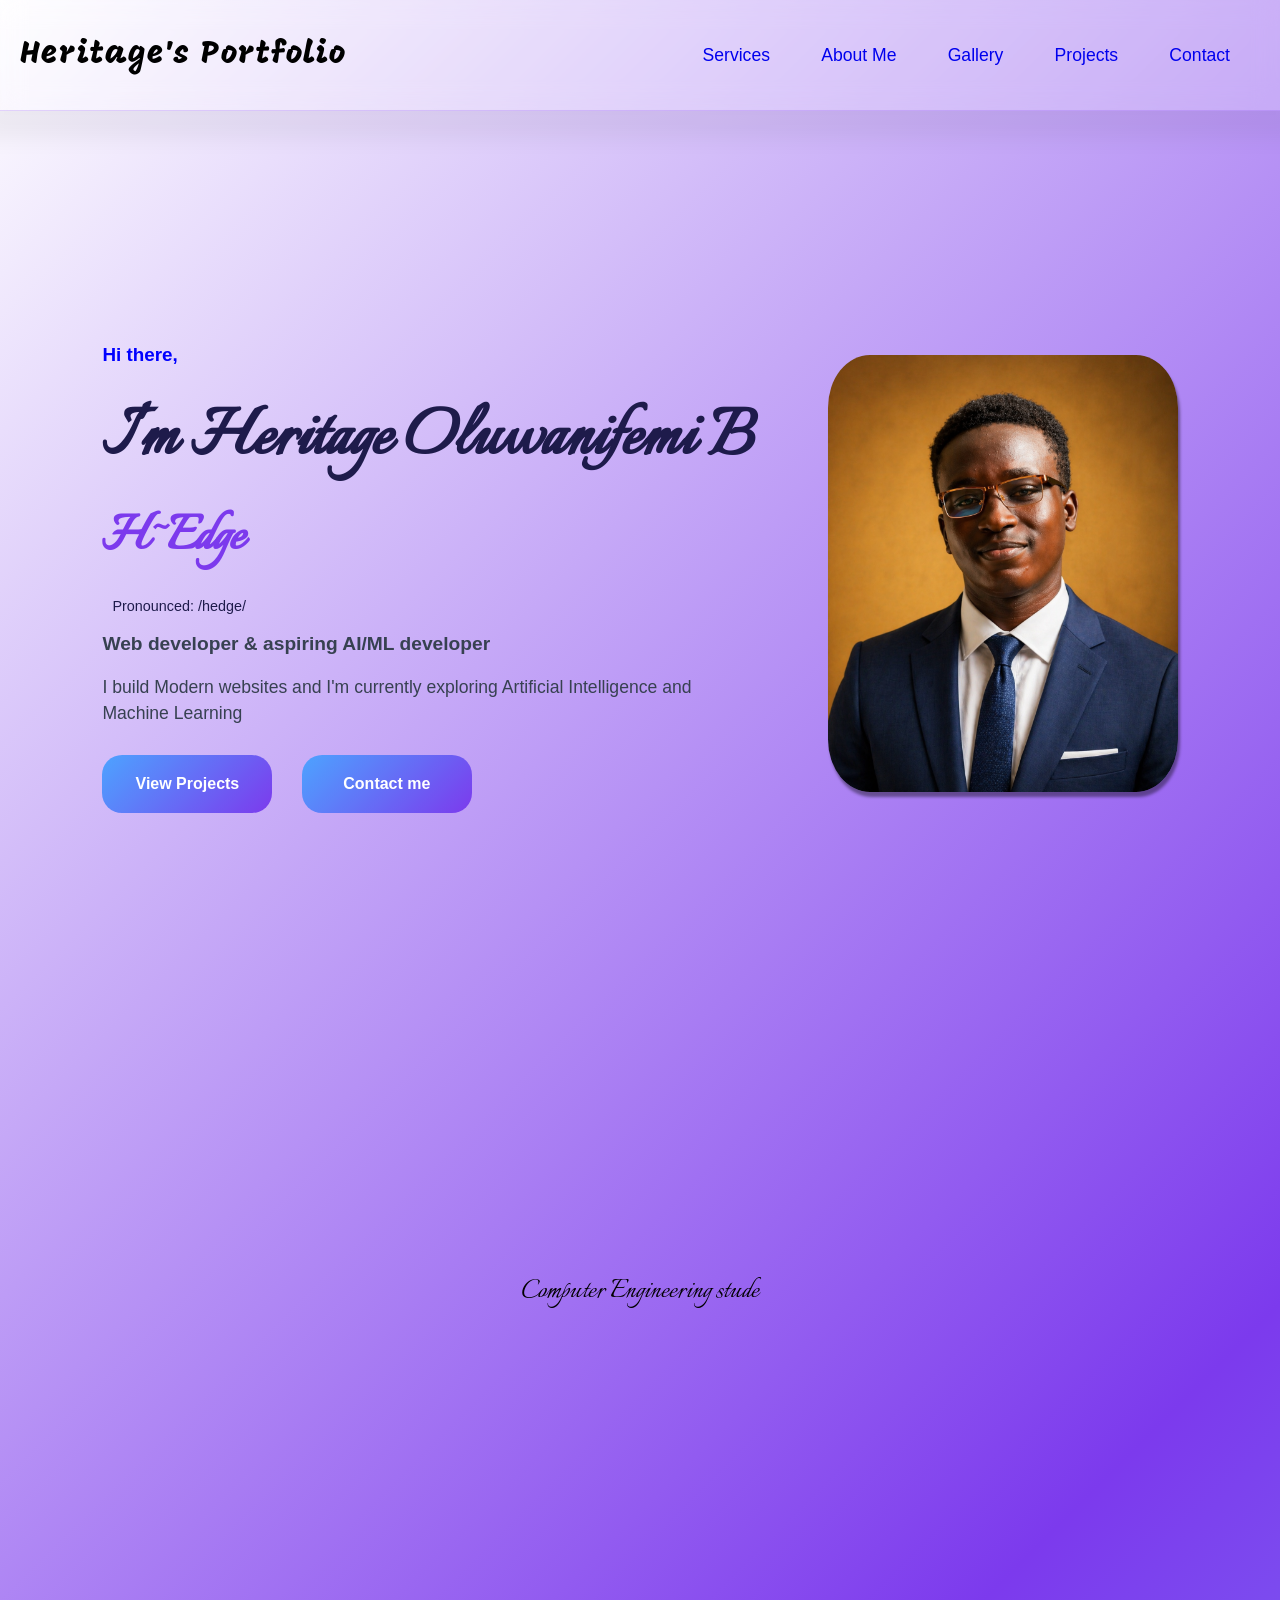
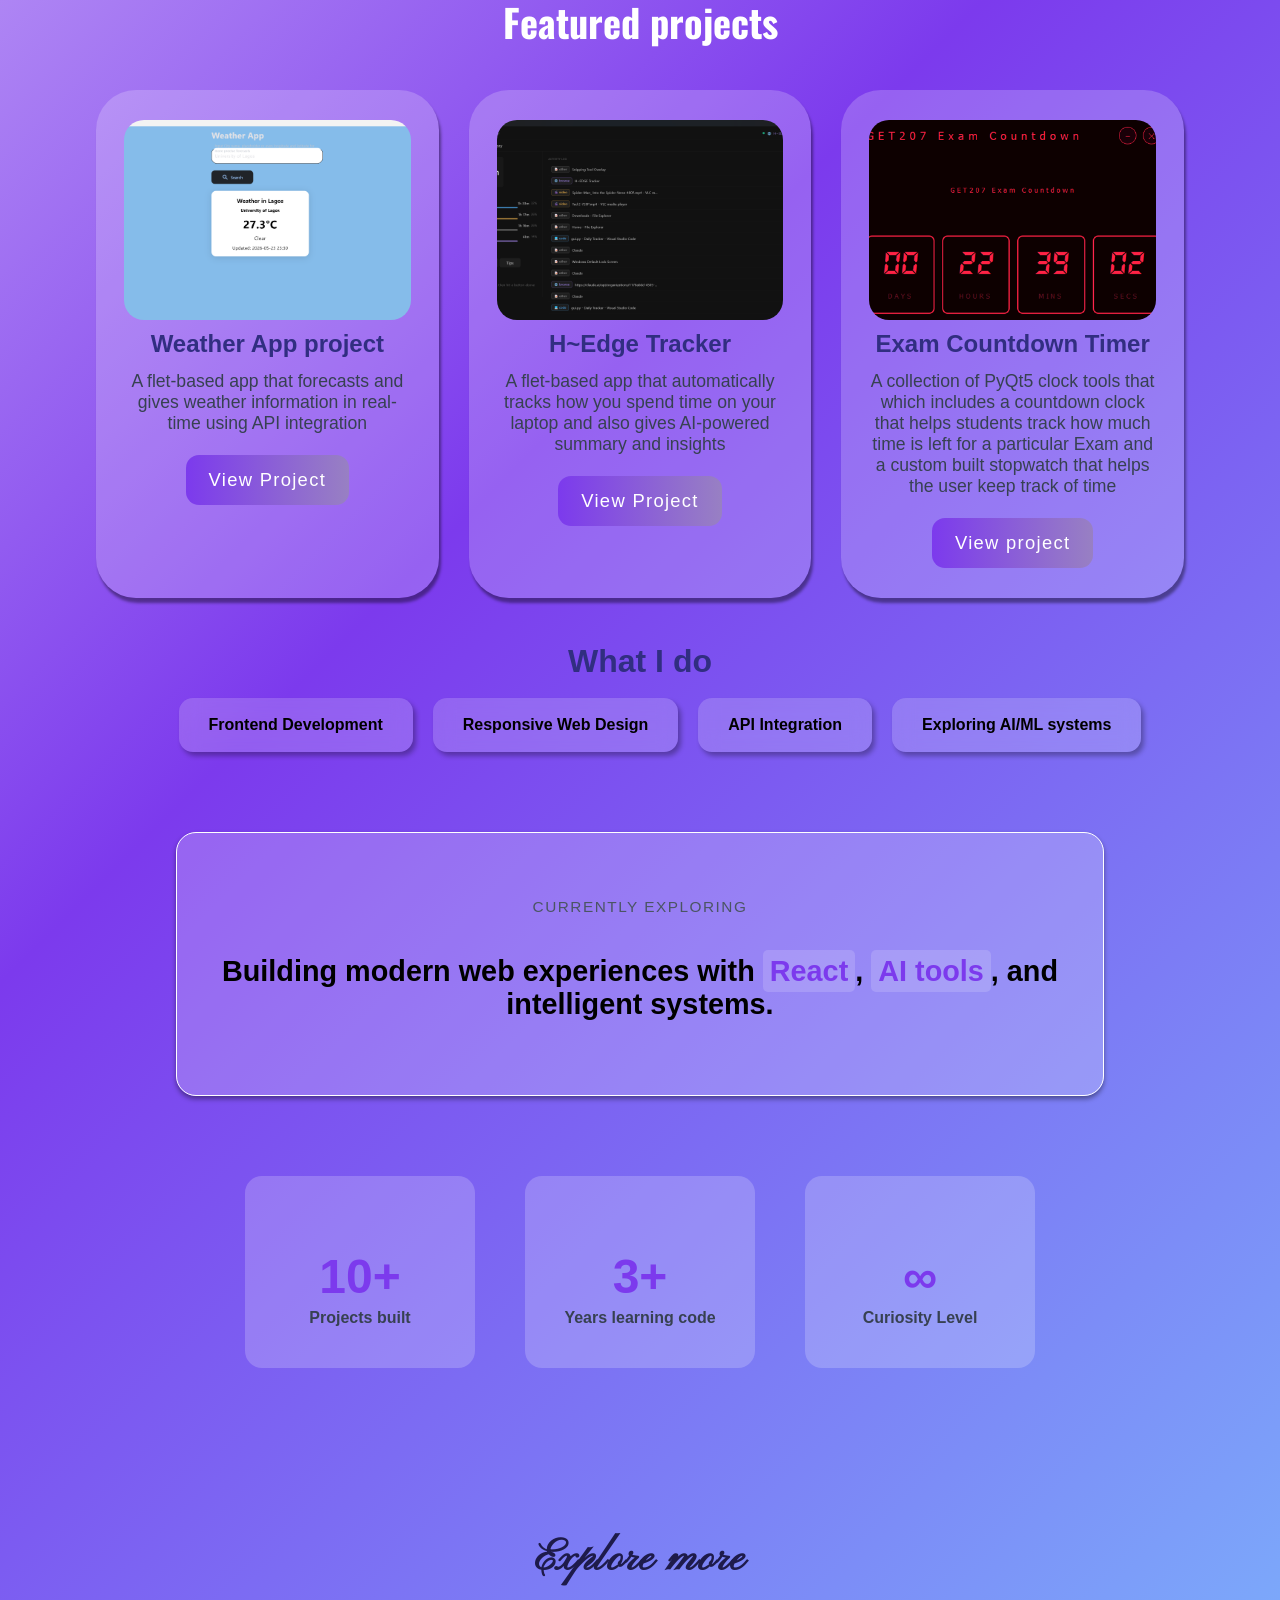
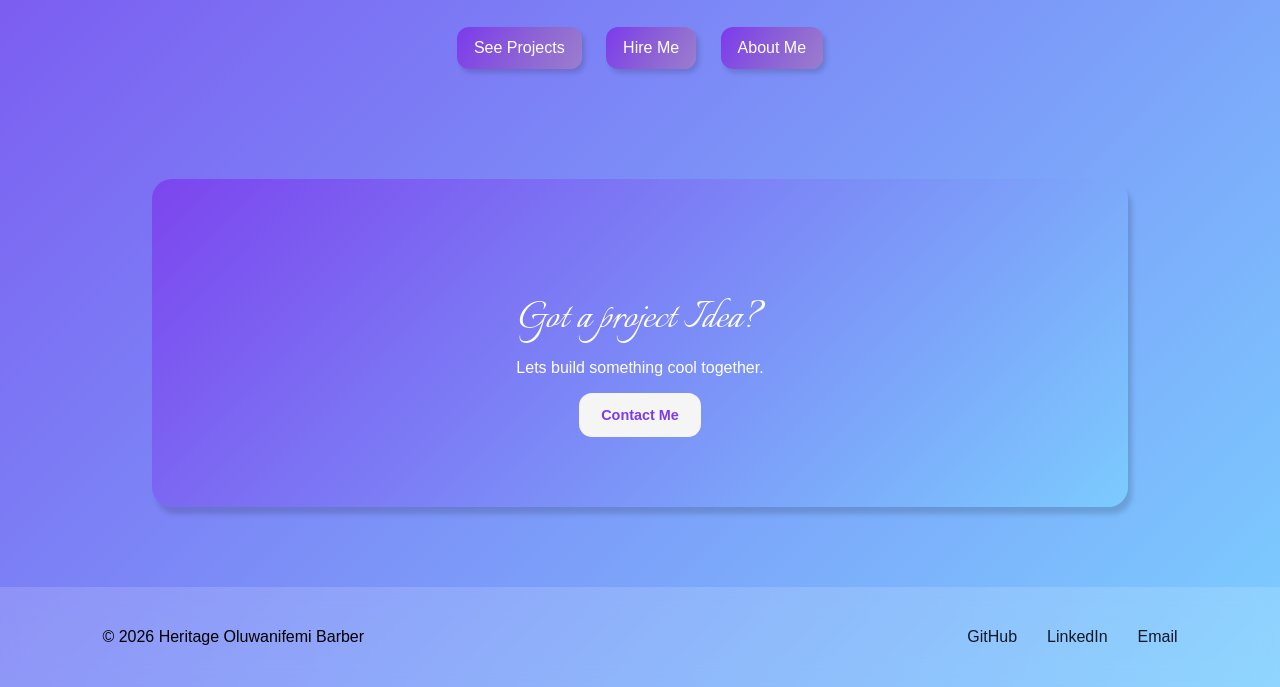
==== index.html @ 192d73c8 "commenced adding resopnsivity to home page" ====
<!DOCTYPE html>
<html lang="en">

<head>
    <meta charset="UTF-8">
    <meta name="viewport" content="width=device-width, initial-scale=1.0">
    <title>Heritage's portfolio</title>
    <link rel="stylesheet" href="styles.css">
</head>

<body>
    <header>
        <nav id="title"><a href="index.html ">Heritage's Portfolio</a></nav>
        <button id="menu-btn">☰</button>
        <nav class="header-nav">
            <ul id="tags">
                <li><a href="#Services" class="nav-btn">Services</a> </li>
                <li><a href="#" class="nav-btn">About Me</a> </li>
                <li><a href="#" class="nav-btn">Gallery</a> </li>
                <li><a href="#" class="nav-btn">Projects</a></li>
                <li><a href="#" class="nav-btn">Contact</a></li>
            </ul>
        </nav>
    </header>
    <main>
        <section class="image-intro">
            <div id="introduction">
                <h4>Hi there,</h4>
                <h2 class="intro" id="name">
                    <span class="intro" id="mainText"></span>
                    <span class="nickname">H~Edge</span>
                </h2>
                <p class="pronunciation">Pronounced: /hedge/</p>
                <h3 class="intro">Web developer & aspiring AI/ML developer</h3>
                <p id="role">I build Modern websites and I'm currently exploring Artificial Intelligence and Machine
                    Learning</p>

                <button class="cta-buttons">View Projects</button>
                <button class="cta-buttons">Contact me</button>
            </div>

            <div class="hero-image">
                <img src="/assets/My image.png" alt="My picture" width="350px" class="hero-base">
                <img src="/assets/funny image.jpeg" alt="Funny picture" class="hero-hover">
            </div>
        </section>
        <section class="bio">
            <p class="bio"></p>
        </section>

        <section class="featured-projects" id="Services">
            <h2>Featured projects</h2>
            <div class="project-grid">
                <div class="project-card">
                    <img src="/assets/weather forecast project.png" alt="Weather App project image"
                        class="project-image" width="450px">
                    <p class="project-title">Weather App project</p>
                    <p class="desc">A flet-based app that forecasts and gives weather information in real-time using API
                        integration</p>
                    <a href="https://github.com/h-edgethedev/weather_forecast_python_project.git"
                        class="project-link">View
                        Project</a>
                </div>

                <div class="project-card">
                    <img src="/assets/hedge tracker.png" alt="H~Edge Tracker project image" class="project-image"
                        width="450px">
                    <p class="project-title">H~Edge Tracker</p>
                    <p class="desc">A flet-based app that automatically tracks how you spend time on your laptop and
                        also
                        gives AI-powered summary and insights</p>
                    <a href="https://github.com/h-edgethedev/h-edgetracker.git" class="project-link">View Project</a>
                </div>

                <div class="project-card">
                    <img src="/assets/Exam Countdown Timer.png" alt="Exam Countdown timer app" class="project-image">
                    <p class="project-title">Exam Countdown Timer</p>
                    <p class="desc">A collection of PyQt5 clock tools that which includes a countdown clock that helps
                        students track how much time is left for a particular Exam and a custom built stopwatch that
                        helps
                        the user keep track of time</p>
                    <a href="https://github.com/h-edgethedev/Exam-Countdown-timer.git" class="project-link">View
                        project</a>
                </div>
            </div>
        </section>
        <section class="what-i-do">
            <h2>What I do</h2>
            <ul>
                <li>Frontend Development</li>
                <li>Responsive Web Design</li>
                <li>API Integration</li>
                <li>Exploring AI/ML systems</li>
            </ul>
        </section>

        <section class="learning">
            <p class="section-label">CURRENTLY EXPLORING</p>
            <h2>
                Building modern web experiences with
                <span>React</span>,
                <span>AI tools</span>,
                and intelligent systems.
            </h2>
        </section>


        <section class="stats">
            <div>
                <h3>10+</h3>
                <p>Projects built</p>
            </div>

            <div>
                <h3>3+</h3>
                <p>Years learning code</p>
            </div>

            <div>
                <h3>∞</h3>
                <p>Curiosity Level</p>
            </div>
        </section>
        <section class="next-step">
            <h2>Explore more</h2>

            <a href="#projects">See Projects</a>
            <a href="#contact">Hire Me</a>
            <a href="#about">About Me</a>
        </section>

        <section class="cta-strip">
            <h2>Got a project Idea?</h2>
            <p>Lets build something cool together.</p>
            <button>Contact Me</button>
        </section>
    </main>

    <footer>
        <p>&copy; 2026 Heritage Oluwanifemi Barber</p>

        <div class="footer-links">
            <a href="https://github.com/h-edgethedev" target="_blank">GitHub</a>
            <a href="https://www.linkedin.com/in/barber-heritage-oluwanifemi-3542b6340?utm_source=share&utm_campaign=share_via&utm_content=profile&utm_medium=android_app"
                target="_blank">LinkedIn</a>
            <a href="mailto:oluwanifemibarber@gmail.com" target="_blank">Email</a>
        </div>
    </footer>

    <script src="script.js"></script>
</body>

</html>
---- styles.css ----
@import url('https://fonts.googleapis.com/css2?family=Italianno&family=Mogra&family=Oswald:wght@200..700&family=Pinyon+Script&family=Playwrite+GB+S+Guides:ital@0;1&display=swap');

body {
    margin: 0;
    padding: 0;
    font-family: Arial, Helvetica, sans-serif;
    background: linear-gradient(135deg,
            #ffffff,
            #7c3aed,
            #7ccfff);
    background-size: cover;
    width: 100%;
    background-repeat: no-repeat;
}

header {
    background: rgba(255, 255, 255, 0.2);
    display: flex;
    height: 10vh;
    flex-flow: wrap row;
    backdrop-filter: blur(12px);
    border-bottom: 1px solid rgba(124, 58, 237, 0.2);
    box-shadow: 0 8px 20px 20px rgba(0, 0, 0, 0.05);
    position: sticky;
    align-items: center;
    justify-content: space-between;
    z-index: 1000;
    padding: 10px 20px 10px 20px;
    top: 0;
}

#title {
    font-size: 2rem;
    font-family: "Mogra";
    margin: 0;
    font-weight: 300;
    letter-spacing: 1px;
    color: #0f172a;
}

#title a {
    text-decoration: none;
    color: black;
    transition: transform 0.3s ease;
    display: inline-block;
}

#title a:hover {
    color: blue;
    transform: translate(-5px, -5px);
}

.header-nav {
    /* width: 45%; */
    padding-right: 30px;
    position: static;

}

#tags {
    list-style: none;
    display: flex;
    gap: clamp(20px, 4vw, 55px);
    width: 100%;
}

#tags a {
    text-decoration: none;
    font-size: 1.1rem;
    font-weight: 500;
    position: relative;
    transform: 0.3s ease;
}

.nav-btn {
    position: relative;
}

.nav-btn::after {
    content: "";
    position: absolute;
    left: 0;
    bottom: -5px;
    width: 0;
    height: 2px;
    background: black;
    transition: 0.3s ease;
}

.nav-btn:hover::after {
    width: 100%;
}

.nav-btn:hover {
    color: red;
    font-family: "Mogra";
    font-size: 1.3rem;
}

.image-intro {
    display: flex;
    padding: 50px 8%;
    align-items: center;
    justify-content: space-between;
    min-height: 90vh;
    gap: 60px;
}

#introduction h4 {
    font-size: 1.18rem;
    font-family: "Helvetica";
    font-weight: bolder;
    color: blue;
}

#name {
    font-family: "Italianno", cursive;
    font-size: clamp(3.5rem, 9vw, 5rem);
    font-weight: 700;
    line-height: 1.2;
    margin-bottom: 13px;
    color: #1e1b4b;
    margin-top: 0;
}

.nickname {
    color: #7c3aed;
    font-weight: bold;
    font-size: clamp(2rem, 6vw, 3.8rem);
}

.pronunciation {
    font-size: 0.9rem;
    color: #1e1b4b;
    margin-left: 10px;
}

#introduction h3 {
    color: #374151;
    font-size: 1.2rem;
}

#role {
    color: #374151;
    max-width: 600px;
    font-size: 1.1rem;
    line-height: 1.5;
    margin-bottom: 28px;
}

.cta-buttons {
    background: linear-gradient(135deg, #4da3ff, #7c3aed);
    padding: 20px;
    width: 170px;
    border-radius: 20px;
    border: none;
    color: white;
    font-size: 1rem;
    font-weight: 650;
    margin-right: 25px;
    cursor: pointer;
    transition: 0.4s ease;
}

.cta-buttons:hover {
    background: linear-gradient(135deg, #7c3aed, #4da3ff);
    transform: translate(4px, -2px);
    font-family: "Mogra";
}

.hero-image {
    margin-top: 15px;
    display: flex;
    position: relative;
}

.hero-image img {
    width: 350px;
    border-radius: 12%;
    box-shadow: 2px 5px 3px rgba(0, 0, 0, 0.4);
    margin-top: 0;
    height: auto;
    display: block;
}

/* .hero-image .hero-base{
/* stays in normal flow — gives .hero-image its height */
/* } */

.hero-image .hero-hover {
    position: absolute;
    top: 0;
    left: 0;
    width: 100%;
    height: 100%;
    object-fit: cover;
    opacity: 0;
    transition: opacity 0.4s ease;
}

.hero-image:hover .hero-hover {
    opacity: 1;
}

.bio {
    height: 60vh;
    text-align: center;
    display: flex;
    align-items: center;
    justify-content: center;
    width: 80%;
    margin: auto;
    font-size: 2rem;
    line-height: 1.5;
    font-family: "Italianno", Arial, Helvetica, sans-serif;
    font-weight: 500;
}

.featured-projects h2 {
    font-family: "Oswald";
    text-align: center;
    font-size: 2.4rem;
    color: white;
}

.project-grid {
    display: grid;
    grid-template-columns: repeat(3, 1fr);
    /* 3 side-by-side on desktop */
    gap: 30px;
    width: 85%;
    margin: 40px auto 70px;
}

.project-card {
    width: auto;
    /* was 80% — now fills its grid cell */
    margin: 0;
    /* grid gap handles spacing now */
    text-align: center;
    background-color: rgba(255, 255, 255, 0.2);
    padding: 30px 28px;
    /* trimmed side padding so content breathes */
    border-radius: 40px;
    box-shadow: 2px 5px 3px rgba(0, 0, 0, 0.4);
}

.project-image {
    width: 100%;
    /* fluid — fixes the old 450px overflow */
    height: 200px;
    /* uniform height across all three cards */
    object-fit: cover;
    /* crops to fill without stretching */
    border-radius: 20px;
    display: block;
}

.project-card .project-title {
    margin-top: 10px;
    font-size: 1.5rem;
    font-family: Helvetica, Arial, sans-serif;
    font-weight: 600;
    color: #312e81;
    margin-bottom: 13px;
}

.project-card .desc {
    color: #374151;
    margin-top: 0;
    font-size: 1.1rem;
    margin-bottom: 1.2em;
}

.project-link {
    background: linear-gradient(270deg, #9880c3, #7c3aed);
    text-decoration: none;
    padding: 14px 23px;
    color: white;
    border-radius: 13px;
    font-size: 1.15rem;
    letter-spacing: 1.3px;
    transition: transform 0.4s ease;
    display: inline-block;
}

.project-link:hover {
    background: linear-gradient(270deg, #7c3aed, #9880c3);
    transform: translate(-5px, -7px);
}

.what-i-do {
    text-align: center;
    list-style-type: none;
    margin: 0 auto;
    margin-top: -25px;
}

.what-i-do h2 {
    font-size: 2rem;
    color: #312e81;
    margin-top: 5px;
    margin-bottom: 18px;
}

.what-i-do ul {
    list-style: none;
    display: flex;
    justify-content: center;
    flex-wrap: wrap;
    gap: 20px;
}

.what-i-do li {
    background: rgba(255, 255, 255, 0.18);
    backdrop-filter: blur(10px);
    padding: 18px 30px;
    border-radius: 14px;
    font-weight: 600;
    transition: 0.4s ease;
    box-shadow: 3px 4px 5px rgb(0, 0, 0, 0.3);
}

.what-i-do li:hover {
    background: rgba(255, 255, 255, 0.28);
    transform: translateY(-5px);
}

.learning {
    width: 70%;
    text-align: center;
    margin: 5rem auto;
    background-color: rgba(255, 255, 255, 0.205);
    padding: 50px 15px;
    border-radius: 20px;
    box-shadow: 0 3px 5px rgba(0, 0, 0, 0.4);
    transition: transform 0.4s ease;
    border: 1px solid white;
}

.learning:hover {
    background-color: rgba(255, 255, 255, 0.4);
    transform: translateY(-8px);
}

.learning p {
    color: #4b5563;
    font-size: 0.96rem;
    letter-spacing: 1.5px;
    margin-bottom: 2.4rem;
}

.learning h2 {
    font-size: 1.8rem;
}

.learning span {
    color: #7c3aed;
    background-color: rgba(255, 255, 255, 0.15);
    padding: 5px 7px;
    border-radius: 5px;
}

.stats {
    display: flex;

    margin: 30px auto;
    justify-content: center;
    align-items: center;
    gap: 50px;
    text-align: center;
    flex-wrap: wrap;
}

.stats div {
    background-color: rgba(255, 255, 255, 0.2);
    padding: 25px;
    border-radius: 17px;
    min-width: 180px;
}

.stats div h3 {
    font-size: 3rem;
    margin-bottom: 0;
    color: #7c3aed;
}

.stats div p {
    color: #374151;
    font-weight: 600;
    margin-top: 5px;
}

.next-step {
    padding: 100px 8%;
    text-align: center;
}

.next-step h2 {
    font-family: Pinyon Script, Arial, Helvetica, sans-serif;
    font-size: 2.7rem;
    letter-spacing: 1.2px;
    color: #1e1b4b;
    margin-bottom: 40px;

}

.next-step a {
    display: inline-block;
    margin: 10px;
    margin-top: 0;
    text-decoration: none;
    color: white;
    background: linear-gradient(120deg, #7c3aed, #8b5fd6, #9b7ecd);
    padding: 12px 17px;
    border-radius: 12px;
    box-shadow: 3px 4px 5px rgba(0, 0, 0, 0.15);
    transition: transform 0.4s ease;
}

.next-step a:hover {
    background: linear-gradient(120deg, #9b7ecd, #7c3aed, #8b5fd6);
    transform: translate(-4px, -3px);
}

.cta-strip {
    width: 70%;
    background: linear-gradient(135deg,
            rgba(124, 58, 237, 0.8),
            rgba(124, 207, 255, 0.8));
    text-align: center;
    margin: 0 auto;
    padding: 70px 40px;
    border-radius: 20px;
    box-shadow: 4px 7px 5px rgba(0, 0, 0, 0.15);
    color: white;

}

.cta-strip h2 {
    margin-bottom: 0;
    font-size: 3rem;
    font-family: Italianno, cursive, Arial, Helvetica, sans-serif;
    font-weight: 400;
}

.cta-strip p {
    margin-top: 10px;
    font-size: 1rem;
}

.cta-strip button {
    background-color: whitesmoke;
    border: none;
    padding: 14px 22px;
    border-radius: 13px;
    font-size: 0.9rem;
    font-weight: 600;
    color: #7c3aed;
    cursor: pointer;
    transition: transform 0.4s ease;
}

.cta-strip button:hover {
    transform: translate(-5px, -3.5px);
    background: #f3f4f6;
}

footer {
    margin-top: 80px;
    background-color: rgba(255, 255, 255, 0.15);
    backdrop-filter: blur(12px);
    display: flex;
    align-items: center;
    justify-content: space-between;
    padding: 25px 8%;
    flex-wrap: wrap;
}

footer p {
    font-size: 1rem;
}

.footer-links {
    display: flex;
    gap: 30px;
}

.footer-links a {
    color: #111827;
    text-decoration: none;
    transition: transform 0.4s ease;
}

.footer-links a:hover {
    color: #7c3aed;
    transform: translate(-5px, 3px);
    font-family: "Mogra", cursive, sans-serif, Arial;
}

.nav-btn.active {
    color: #7c3aed;
    font-weight: bold;
}

.hidden {
    opacity: 0;
    transform: translate(-40%);
    transition: all 1.2s ease;
}

.show {
    opacity: 1;
    transform: translateY(0);
}

#menu-btn {
    display: none;
}

@media (max-width: 768px) {
    #menu-btn {
        display: block;
        font-size: 2rem;
        background: none;
        cursor: pointer;
        border: none;
        color: white;
    }

    .header-nav {
        display: none;
        background: rgba(255, 255, 255, 0.9);
        backdrop-filter: blur(10px);
        border-radius: 12px;
        position: absolute;
        top: 10vh;
        left: 0;
        right: 0;
        width: 100%;
        padding: 0;
        background: rgba(255, 255, 255, 0.97);
        backdrop-filter: blur(12px);
        border-bottom: 1px solid rgba(182, 255, 60, 0.2);
    }

    .header-nav.active {
        display: block;
    }

    #tags {
        flex-direction: column;
        align-items: stretch;
        gap: 8px;
        padding: 16px;
        margin: 0;
    }

    #tags a {
        display: block;
        padding: 10px 40px;
        border-radius: 8px;
    }

    .image-intro {
        flex-direction: column;
        text-align: center;
        min-height: auto;
        gap: 30px;
        padding: 40px 6%;
    }

    .hero-image img {
        width: 100%;
        max-width: 300px;
        height: auto;
    }


    .hero-image .hero-hover {
        position: absolute;
        top: 0;
        left: 0;
        width: 100%;
        height: 100%;
        object-fit: cover;
        opacity: 0;
        transition: opacity 0.4s ease;
    }

    .hero-image:hover .hero-hover {
        opacity: 1;
    }

    .introduction h4 {
        margin-bottom: 0;
    }

    .introduction #name {
        margin-top: 0;
    }

    #role {
        margin-right: auto;
        margin-left: auto;
    }

    .cta-buttons {
        width: 100%;
        max-width: 280px;
        margin: 8px auto 0;
        display: block;
    }

    .project-grid {
        grid-template-columns: 1fr;
        /* mobile: single column */
        width: 90%;
    }
}
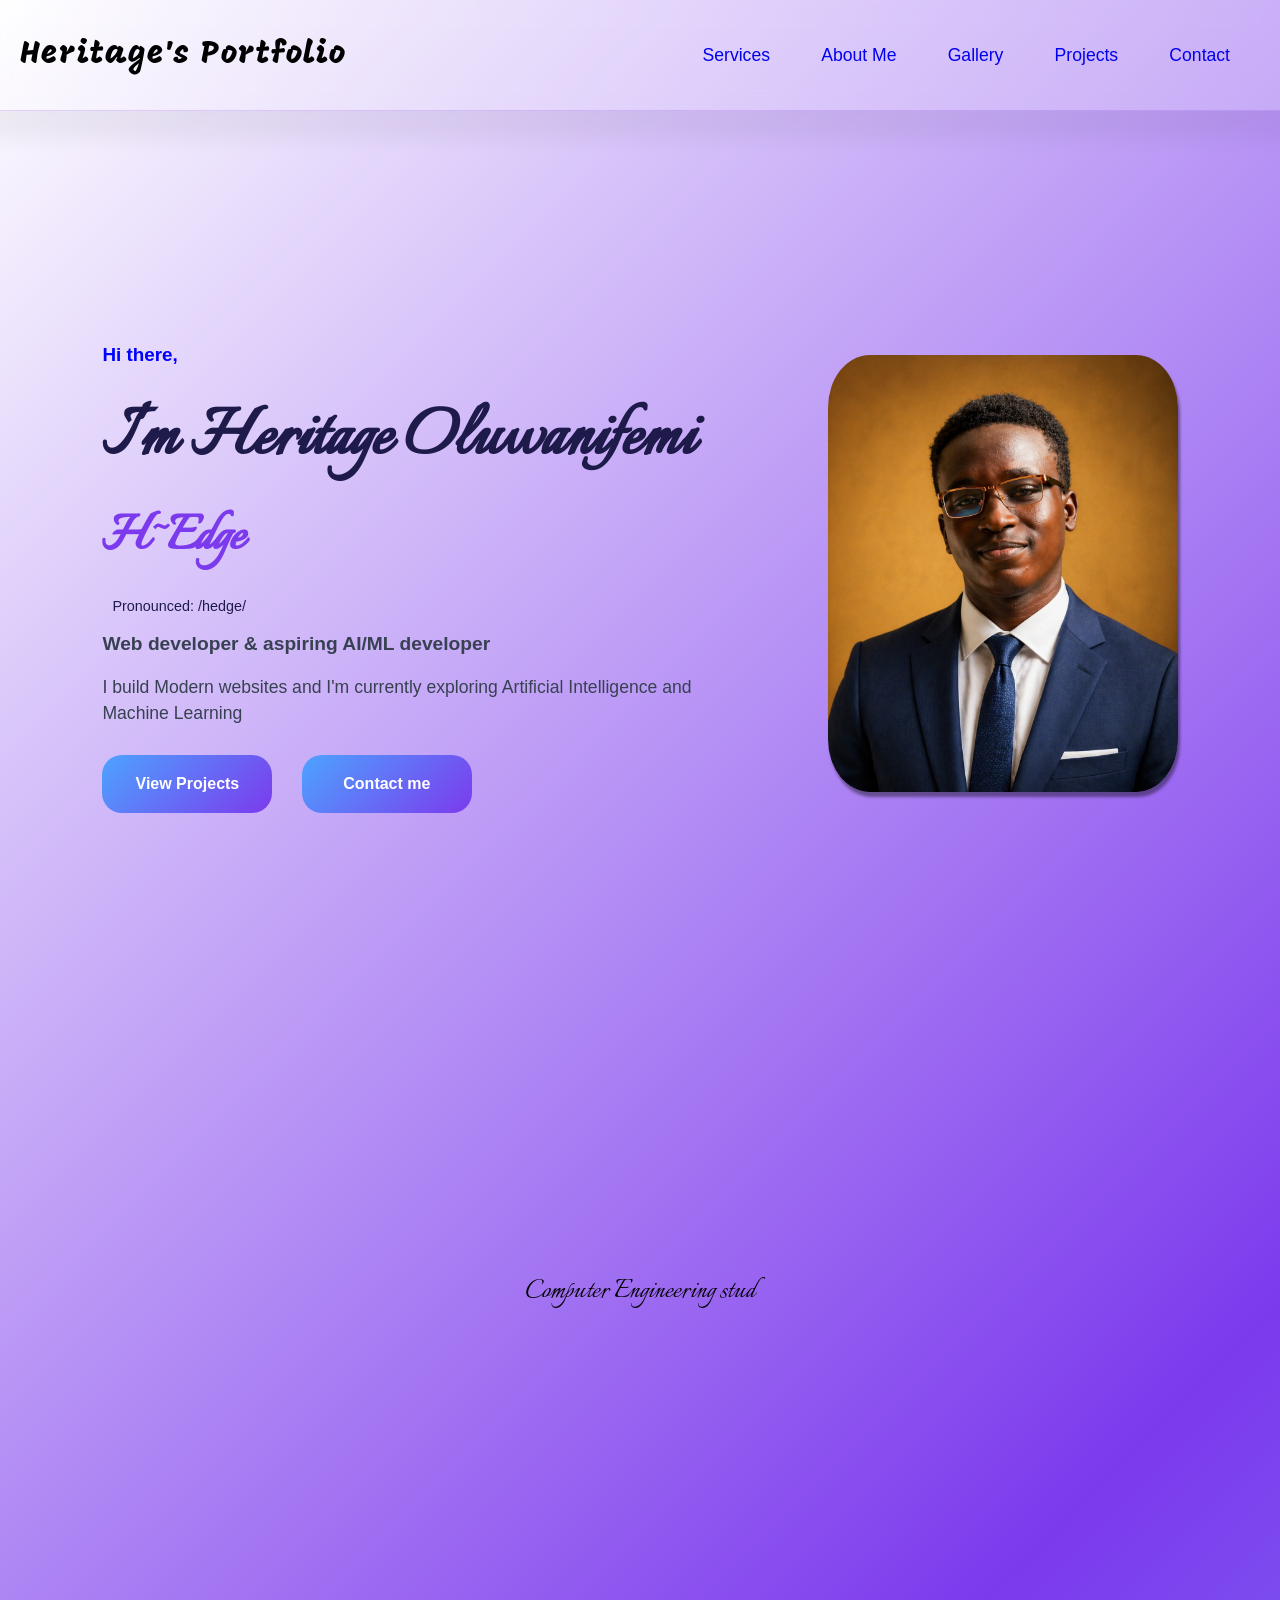
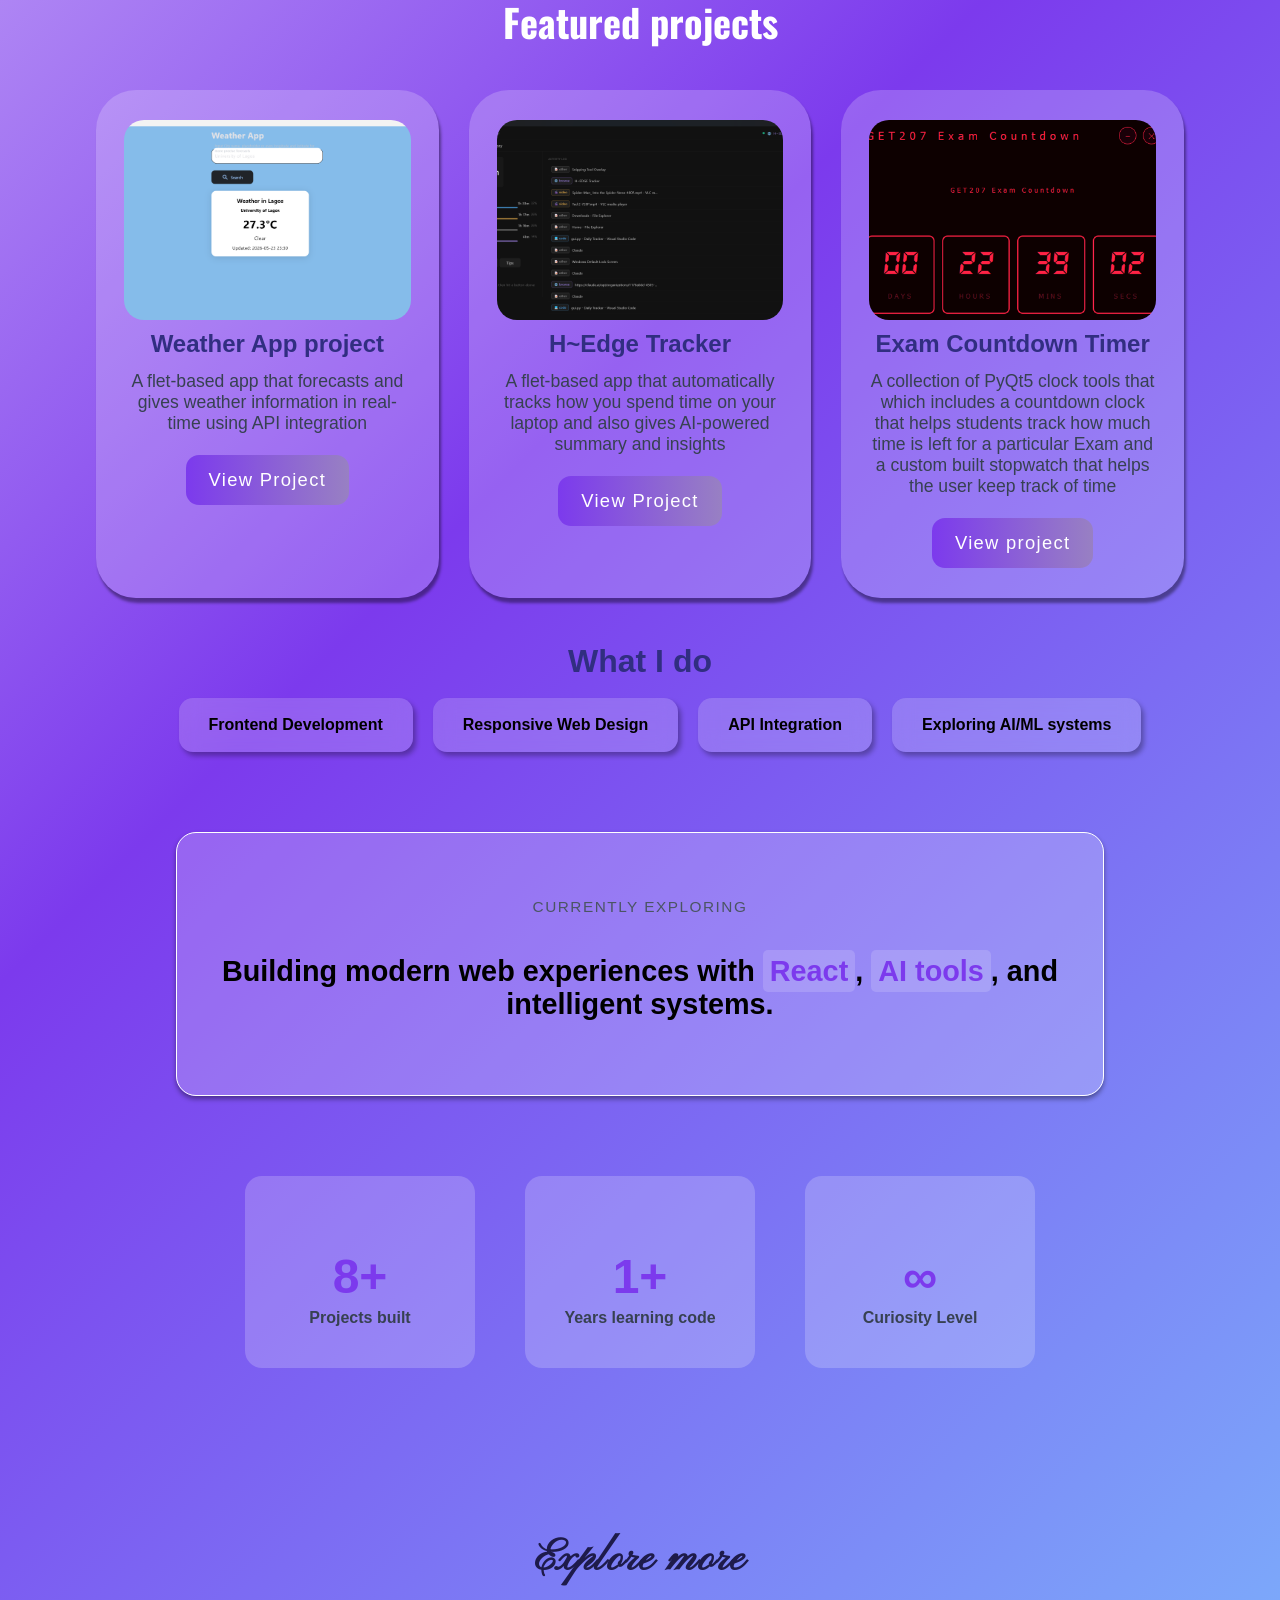
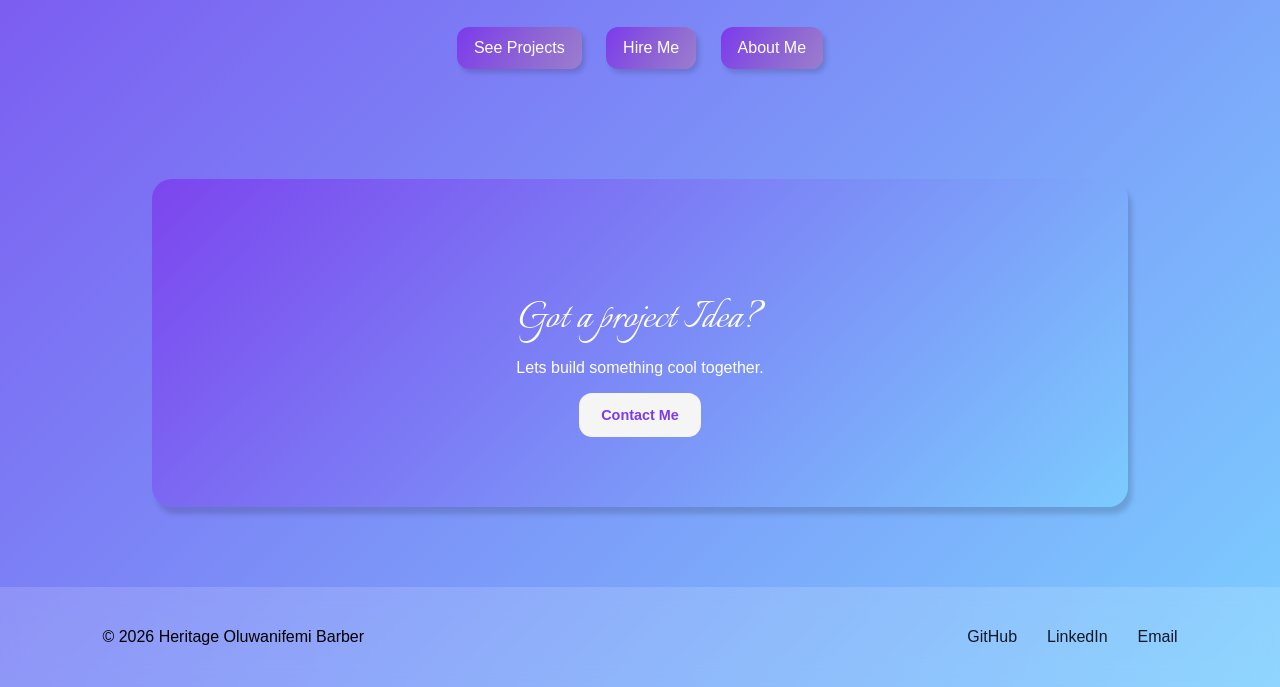
==== commit 6ba783b6: "finished home page and now working on about page" ====
--- a/index.html
+++ b/index.html
@@ -14,8 +14,8 @@
         <button id="menu-btn">☰</button>
         <nav class="header-nav">
             <ul id="tags">
-                <li><a href="#Services" class="nav-btn">Services</a> </li>
-                <li><a href="#" class="nav-btn">About Me</a> </li>
+                <li><a href="#what-i-do" class="nav-btn">Services</a> </li>
+                <li><a href="about me.html" class="nav-btn">About Me</a> </li>
                 <li><a href="#" class="nav-btn">Gallery</a> </li>
                 <li><a href="#" class="nav-btn">Projects</a></li>
                 <li><a href="#" class="nav-btn">Contact</a></li>
@@ -80,11 +80,11 @@
                         helps
                         the user keep track of time</p>
                     <a href="https://github.com/h-edgethedev/Exam-Countdown-timer.git" class="project-link">View
-                        project</a>
+                        project</a> 
                 </div>
             </div>
         </section>
-        <section class="what-i-do">
+        <section class="what-i-do" id="what-i-do">
             <h2>What I do</h2>
             <ul>
                 <li>Frontend Development</li>
@@ -107,12 +107,12 @@
 
         <section class="stats">
             <div>
-                <h3>10+</h3>
+                <h3 class="counter" data-target="15" data-suffix="+">0</h3>
                 <p>Projects built</p>
             </div>
 
             <div>
-                <h3>3+</h3>
+                <h3 class="counter" data-target="3" data-suffix="+">0</h3>
                 <p>Years learning code</p>
             </div>
 
--- a/styles.css
+++ b/styles.css
@@ -226,7 +226,6 @@
 .project-grid {
     display: grid;
     grid-template-columns: repeat(3, 1fr);
-    /* 3 side-by-side on desktop */
     gap: 30px;
     width: 85%;
     margin: 40px auto 70px;
@@ -234,24 +233,18 @@
 
 .project-card {
     width: auto;
-    /* was 80% — now fills its grid cell */
     margin: 0;
-    /* grid gap handles spacing now */
     text-align: center;
     background-color: rgba(255, 255, 255, 0.2);
     padding: 30px 28px;
-    /* trimmed side padding so content breathes */
     border-radius: 40px;
     box-shadow: 2px 5px 3px rgba(0, 0, 0, 0.4);
 }
 
 .project-image {
     width: 100%;
-    /* fluid — fixes the old 450px overflow */
     height: 200px;
-    /* uniform height across all three cards */
     object-fit: cover;
-    /* crops to fill without stretching */
     border-radius: 20px;
     display: block;
 }
@@ -614,7 +607,38 @@
 
     .project-grid {
         grid-template-columns: 1fr;
-        /* mobile: single column */
+
         width: 90%;
     }
+
+    footer {
+        flex-direction: column;
+        align-items: center;
+        gap: 10px;
+    }
+}
+
+@media (min-width: 769px) and (max-width: 1024px) {
+    .image-intro {
+        min-height: auto;
+        margin-bottom: 0;
+    }
+
+    .bio {
+        margin-top: 0;
+        height: 30vh;
+        font-size: 3.5rem;
+    }
+
+    .pronunciation {
+        font-size: 1.5rem;
+    }
+
+    #introduction h3 {
+        font-size: 1.8rem;
+    }
+    #role{
+        font-size: 1.5rem;
+    }
+
 }
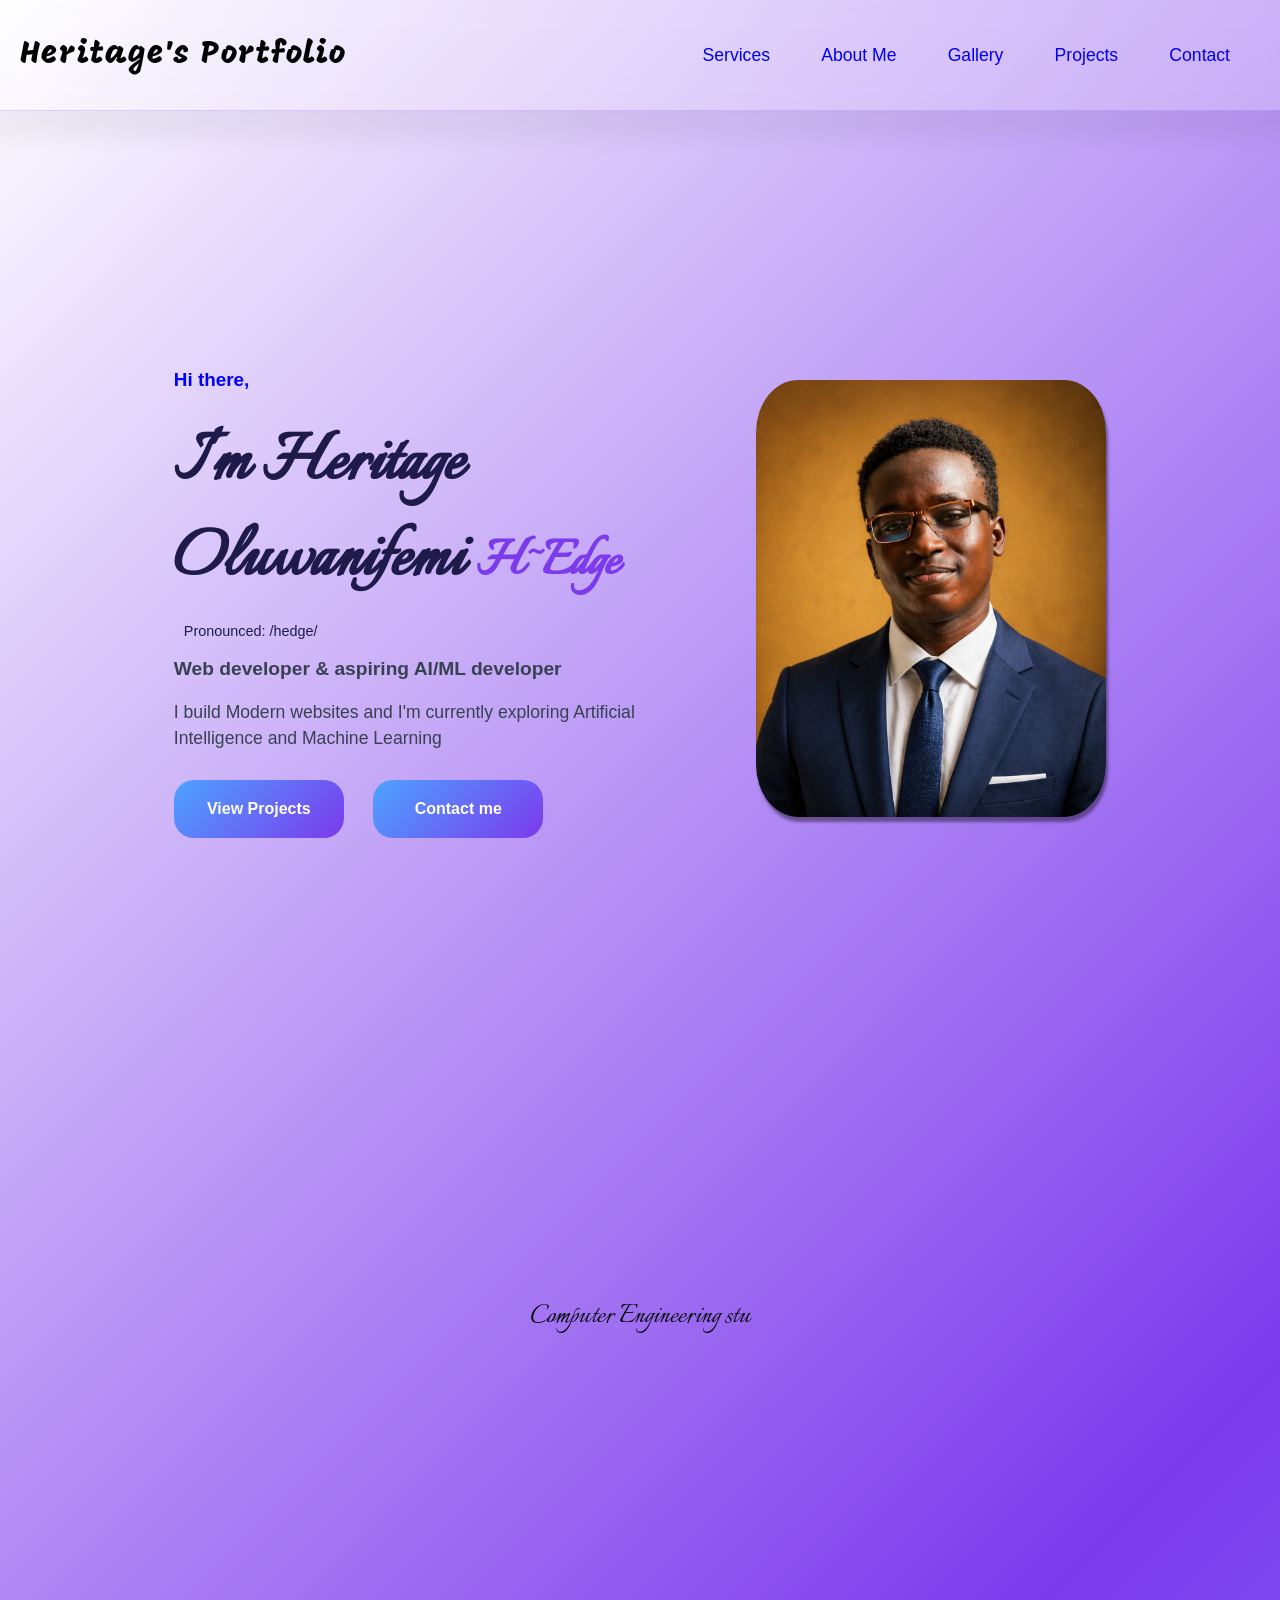
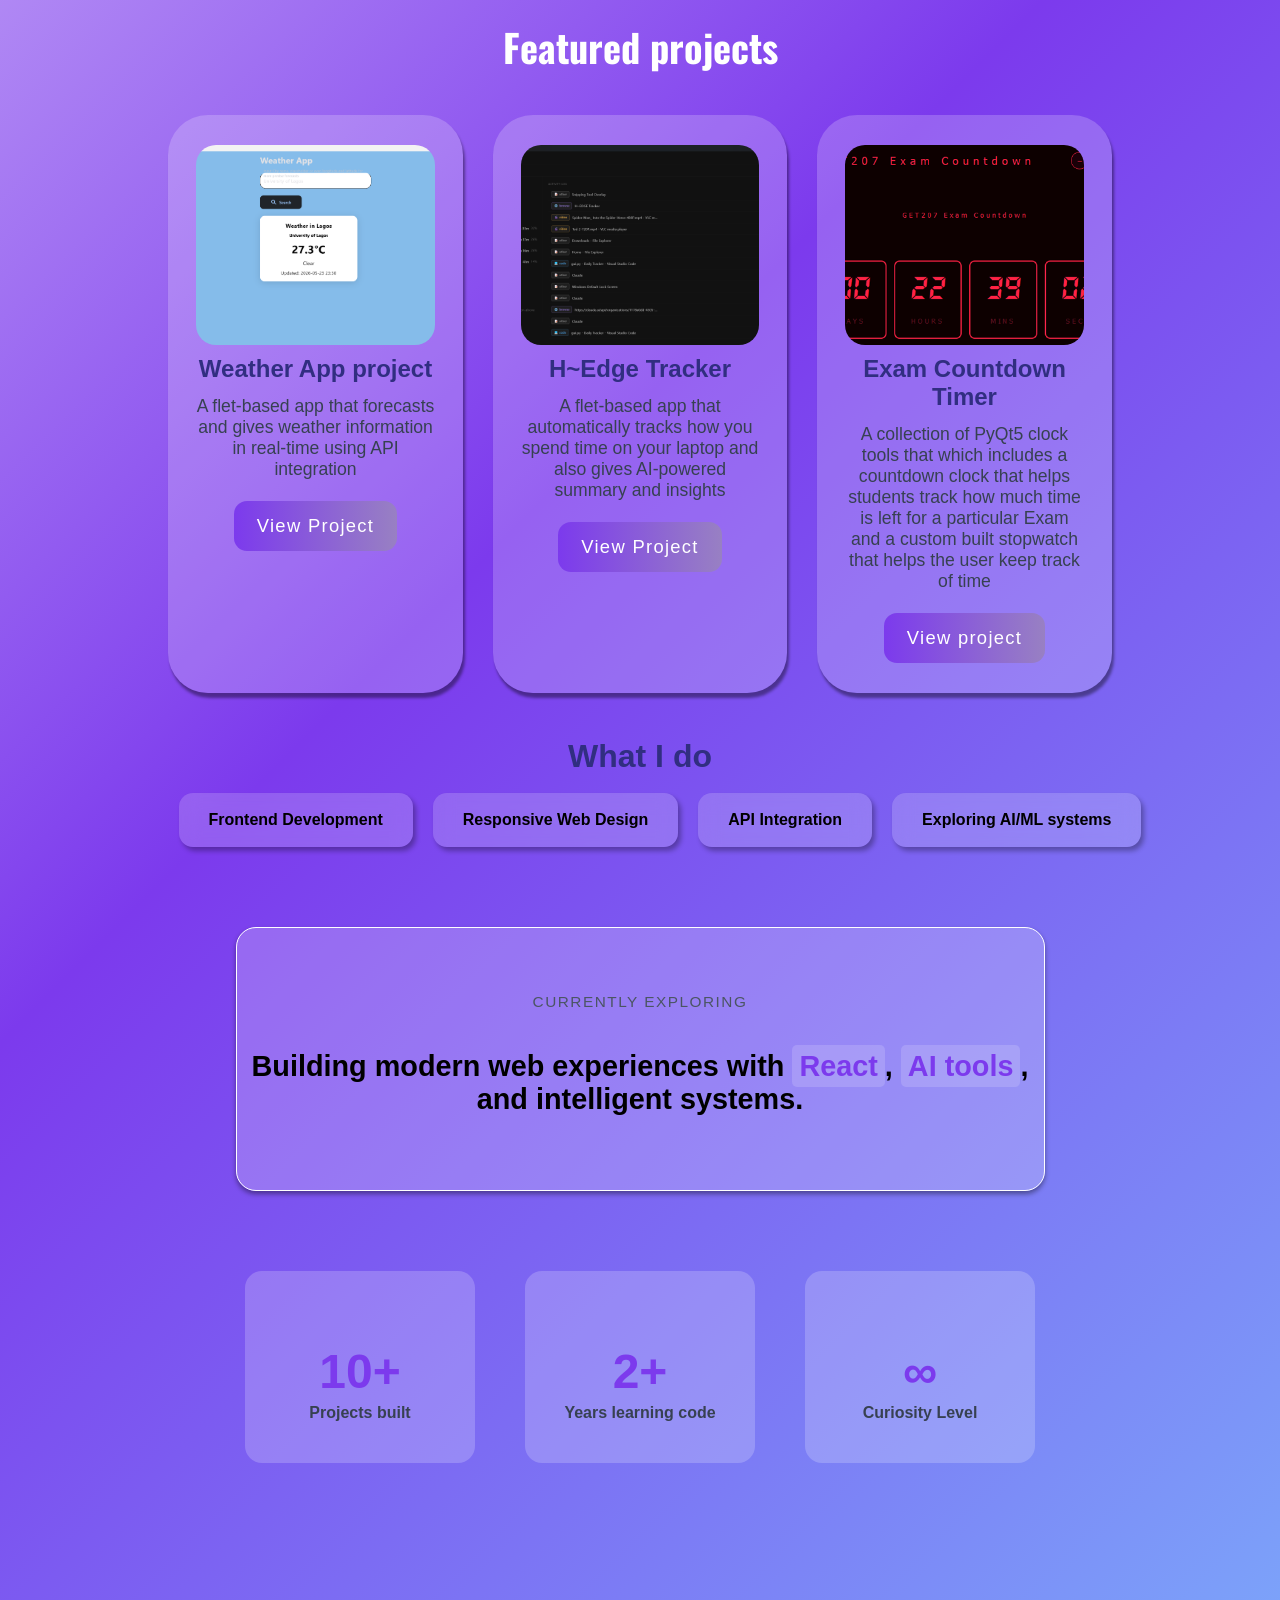
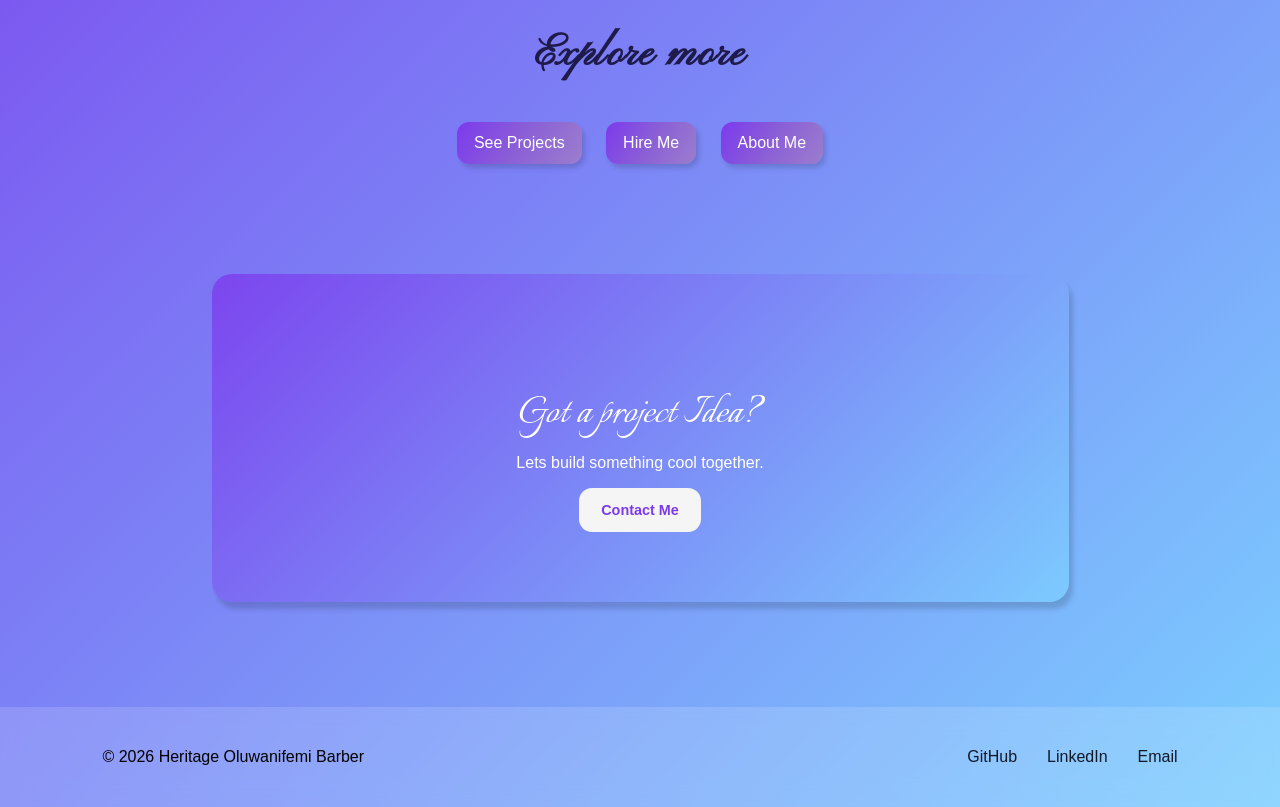
==== commit 105dc9f5: "working on contact page" ====
--- a/index.html
+++ b/index.html
@@ -17,8 +17,8 @@
                 <li><a href="#what-i-do" class="nav-btn">Services</a> </li>
                 <li><a href="about me.html" class="nav-btn">About Me</a> </li>
                 <li><a href="#" class="nav-btn">Gallery</a> </li>
-                <li><a href="#" class="nav-btn">Projects</a></li>
-                <li><a href="#" class="nav-btn">Contact</a></li>
+                <li><a href="projects.html" class="nav-btn">Projects</a></li>
+                <li><a href="contact.html" class="nav-btn">Contact</a></li>
             </ul>
         </nav>
     </header>
--- a/styles.css
+++ b/styles.css
@@ -1,13 +1,17 @@
-@import url('https://fonts.googleapis.com/css2?family=Italianno&family=Mogra&family=Oswald:wght@200..700&family=Pinyon+Script&family=Playwrite+GB+S+Guides:ital@0;1&display=swap');
+@import url('https://fonts.googleapis.com/css2?family=Italianno&family=Mogra&family=Oswald:wght@200..700&family=Pinyon+Script&family=Playwrite+GB+S+Guides:ital@0;1&family=Roboto:ital,wght@0,100..900;1,100..900&display=swap');
+
+:root {
+    --verydark-purple: #0f0e30;
+    --light-purple: #7c3aed;
+    --ink: #312e81;
+    --lightbrown: rgb(82, 79, 79);
+}
 
 body {
     margin: 0;
     padding: 0;
     font-family: Arial, Helvetica, sans-serif;
-    background: linear-gradient(135deg,
-            #ffffff,
-            #7c3aed,
-            #7ccfff);
+    background: linear-gradient(135deg, #ffffff, #7c3aed, #7ccfff);
     background-size: cover;
     width: 100%;
     background-repeat: no-repeat;
@@ -498,7 +502,8 @@
 
 .hidden {
     opacity: 0;
-    transform: translate(-40%);
+    transform: translateY(40px);
+    /* was translate(-40%) */
     transition: all 1.2s ease;
 }
 
@@ -519,6 +524,10 @@
         cursor: pointer;
         border: none;
         color: white;
+    }
+
+    #title{
+        font-size: 1.7rem;
     }
 
     .header-nav {
@@ -537,6 +546,10 @@
         border-bottom: 1px solid rgba(182, 255, 60, 0.2);
     }
 
+    header{
+        position: fixed;
+        width: 94%;
+    }
     .header-nav.active {
         display: block;
     }
@@ -637,8 +650,947 @@
     #introduction h3 {
         font-size: 1.8rem;
     }
-    #role{
+
+    #role {
         font-size: 1.5rem;
     }
 
+}
+
+/* Styling about Page  */
+main {
+    padding: 25px 85px;
+}
+
+#about-me {
+    color: purple;
+    margin-bottom: 0;
+}
+
+#description {
+    margin-top: 10px;
+    font-size: 0.8rem;
+}
+
+.intro h1 span {
+    display: inline-block;
+    color: #7c3aed;
+    background: rgba(124, 58, 237, 0.15);
+    border: 1px solid rgba(124, 58, 237, 0.4);
+    font-size: 0.32em;
+    font-weight: 600;
+    padding: 6px 14px;
+    border-radius: 999px;
+    margin-top: 14px;
+    vertical-align: middle;
+    letter-spacing: 1px;
+}
+
+.desc-p {
+    font-size: 1.18rem;
+    width: 60%;
+    margin-top: 0;
+    font-family: Roboto, sans-serif, 'Franklin Gothic Medium', 'Arial Narrow', Arial, sans-serif;
+    color: #635e5e;
+}
+
+.typing {
+    font-size: 2.8rem;
+    font-weight: 600;
+    font-family: "Italianno";
+    color: #7c3aed;
+    margin-bottom: auto;
+    width: 40%;
+    margin-right: 40px;
+    padding-top: 40px;
+    word-spacing: 3px;
+}
+
+#big-div {
+    display: flex;
+}
+
+.profile-card {
+    display: grid;
+    grid-template-columns: repeat(4, 1fr);
+    border-top: 2px solid #1a1530;
+    border-bottom: 2px solid #1a1530;
+    padding: 0;
+    background: rgba(255, 255, 255, 0.15);
+    backdrop-filter: blur(16px);
+    margin-top: 79px;
+}
+
+.pcell {
+    border-right: 2px solid #1a1530;
+    padding: 25px 28px;
+    margin-top: 0;
+}
+
+.pcell:last-child {
+    border-right: none;
+}
+
+.pcell h3 {
+    margin-top: 12px;
+    margin-bottom: 0;
+    font-size: 0.9rem;
+    font-weight: 400;
+    font-family: Helvetica;
+    letter-spacing: 1.3px;
+    color: #7c3aed;
+
+}
+
+.pcell p {
+    margin-top: 7px;
+    margin-bottom: 12px;
+    color: #1a1530;
+}
+
+.pcell:hover {
+    background-color: #1a1530;
+    transition: 0.5s ease;
+}
+
+.pcell:hover h3 {
+    color: #7ccfff;
+}
+
+.pcell:hover p {
+    color: white;
+}
+
+.currently-learning {
+    width: 87%;
+    margin: 40vh auto;
+    text-align: center;
+    background-color: rgba(255, 255, 255, 0.18);
+    padding: 30px;
+    padding-top: 18px;
+    border-radius: 18px;
+    box-shadow: 5px 0px 5px rgba(0, 0, 0, 0.5);
+    min-height: 34vh;
+    transition: transform 0.5s ease;
+}
+
+.currently-learning h2 {
+    color: #312e81;
+    font-size: 1.9rem;
+}
+
+.currently-learning ul {
+    list-style: none;
+    display: flex;
+    flex-wrap: wrap;
+}
+
+.currently-learning ul li {
+    width: 45%;
+    margin: 15px auto;
+    background-color: rgba(255, 255, 255, 0.18);
+    padding: 13px 0;
+    font-size: 1.2rem;
+    font-weight: 600;
+    border-radius: 10px;
+    color: #0f0e30;
+}
+
+.currently-learning:hover {
+    transform: translate(4px, -8px);
+}
+
+.drives {
+    width: 87%;
+    margin: 80px auto;
+    text-align: center;
+    background-color: rgba(255, 255, 255, 0.18);
+    padding: 40px;
+    padding-top: 18px;
+    border-radius: 18px;
+    box-shadow: 5px 0px 5px rgba(0, 0, 0, 0.5);
+    height: auto;
+    transition: transform 0.5s ease;
+}
+
+.drives h2 {
+    font-size: 2.2rem;
+    color: var(--ink);
+}
+
+.drives p {
+    color: #3c3c3d;
+    font-size: 1.2rem;
+    line-height: 30px;
+    width: 90%;
+    margin: auto;
+}
+
+.drives:hover {
+    transform: translate(4px, -8px);
+}
+
+.skills {
+    width: 90%;
+    margin: 20vh auto;
+
+}
+
+.skills h2 {
+    color: var(--ink);
+    text-align: center;
+    font-size: 1.7rem;
+}
+
+.resume-wrap {
+    display: block;
+    margin: auto;
+    width: 90%;
+    text-align: center;
+    margin-bottom: 70px;
+}
+
+#pdf-btn {
+    margin: auto;
+    text-decoration: none;
+    color: white;
+    border: black 2px solid;
+    padding: 18px 35px;
+    border-radius: 18px;
+    transition: 0.8s ease;
+}
+
+#pdf-btn:hover {
+    color: black;
+    border: none;
+    background-color: rgba(255, 255, 255, 0.2);
+}
+
+
+
+.large-div {
+    display: flex;
+    flex-direction: row;
+    flex-wrap: wrap;
+    margin-top: auto;
+    margin-left: auto;
+    margin-right: auto;
+}
+
+.skill {
+    width: 40%;
+    background-color: rgba(255, 255, 255, 0.18);
+    margin: auto;
+    margin-bottom: 29px;
+    padding: 28px;
+    text-align: center;
+    border-radius: 16px;
+    box-shadow: 0px 0px 5px rgba(0, 0, 0, 0.5);
+}
+
+.skill .span-container {
+    background-color: rgba(124, 58, 237, 0.18);
+    width: 10%;
+    padding: 9px;
+    margin: auto;
+    border-radius: 12px;
+    font-size: 1.7rem;
+    color: var(--light-purple);
+}
+
+.skill h1 {
+    font-size: 1.2rem;
+    color: var(--ink);
+}
+
+.skill p {
+    color: var(--lightbrown);
+    width: 90%;
+    margin: auto;
+}
+
+/* container that holds both lists side by side */
+.off-clock {
+    width: 80%;
+    max-width: 950px;
+    margin: 0 auto 70px;
+    display: grid;
+    grid-template-columns: 1fr 1fr;
+    /* two equal columns */
+    gap: 50px;
+}
+
+/* the two headings */
+.off-clock h2 {
+    font-size: 1.6 rem;
+    color: #1e1b4b;
+    /* indigo instead of black */
+    margin-bottom: 20px;
+    padding-left: 16px;
+    /* makes room for the accent bar */
+    position: relative;
+}
+
+/* little purple accent bar before each heading */
+.off-clock h2::before {
+    content: "";
+    position: absolute;
+    left: 0;
+    top: 4px;
+    bottom: 4px;
+    width: 5px;
+    border-radius: 3px;
+    background: #7c3aed;
+}
+
+/* remove default bullets */
+.off-clock ul {
+    list-style: none;
+    padding: 0;
+    margin: 0;
+}
+
+/* each list item */
+.off-clock li {
+    color: #374151;
+    font-size: 1.05rem;
+    padding: 10px 0 10px 28px;
+    /* left padding makes room for the arrow */
+    position: relative;
+    border-bottom: 1px solid rgba(124, 58, 237, 0.4);
+    /* thin divider */
+}
+
+.off-clock li:last-child {
+    border-bottom: none;
+    /* no line after the last item */
+}
+
+/* custom purple arrow marker */
+.off-clock li::before {
+    content: "→";
+    position: absolute;
+    left: 0;
+    color: #1e1b4b;
+    /* was #7c3aed */
+    font-weight: bold;
+}
+
+/* stack into one column on phones */
+@media (max-width: 768px) {
+    .off-clock {
+        grid-template-columns: 1fr;
+        gap: 30px;
+    }
+}
+
+.randomquotes {
+    width: 75%;
+    max-width: 800px;
+    margin: 40px auto 70px;
+    padding: 60px 50px;
+    text-align: center;
+    position: relative;
+    /* anchor for the big quote mark */
+}
+
+/* big decorative quotation mark behind the text */
+.randomquotes::before {
+    content: "\201c";
+    /* a big " character */
+    position: absolute;
+    top: -20px;
+    left: 50%;
+    transform: translateX(-50%);
+    font-family: Georgia, serif;
+    font-size: 6rem;
+    color: rgba(124, 58, 237, 0.25);
+    /* faded purple */
+    line-height: 1;
+}
+
+/* the quote text */
+#quote {
+    font-family: "Italianno", cursive;
+    font-size: 2.4rem;
+    color: #1e1b4b;
+    line-height: 1.4;
+    margin: 0 0 20px;
+    position: relative;
+    /* sits above the decorative mark */
+}
+
+/* the author */
+#writer {
+    font-family: "Oswald", sans-serif;
+    font-size: 1.1rem;
+    color: #7c3aed;
+    letter-spacing: 1px;
+    margin: 0;
+    text-transform: uppercase;
+}
+
+/* small line above the author name */
+#writer::before {
+    content: "";
+    display: block;
+    width: 40px;
+    height: 2px;
+    background: #7c3aed;
+    margin: 0 auto 12px;
+}
+
+.languages {
+    width: 85%;
+    max-width: 950px;
+    margin: 0 auto 70px;
+    display: flex;
+    flex-direction: column;
+    align-items: center;
+}
+
+.languages h2 {
+    font-size: 1.6rem;
+    color: #1e1b4b;
+    margin-bottom: 30px;
+    padding-left: 16px;
+    position: relative;
+}
+
+.languages h2::before {
+    content: "";
+    position: absolute;
+    left: 0;
+    top: 4px;
+    bottom: 4px;
+    width: 5px;
+    border-radius: 3px;
+    background: #7c3aed;
+}
+
+#icons-container {
+    display: flex;
+    flex-wrap: wrap;
+    justify-content: center;
+    gap: 40px;
+    width: 100%;
+}
+
+/* each icon card */
+.lang-card {
+    background: rgba(255, 255, 255, 0.2);
+    backdrop-filter: blur(10px);
+    border: 1px solid rgba(255, 255, 255, 0.4);
+    border-radius: 18px;
+    padding: 24px 30px;
+    display: flex;
+    flex-direction: column;
+    align-items: center;
+    gap: 12px;
+    transition: transform 0.35s ease, background 0.35s ease;
+}
+
+.languages {
+    width: 85%;
+    max-width: 950px;
+    margin: 0 auto 70px;
+    display: flex;
+    flex-direction: column;
+    align-items: center;
+}
+
+/* heading with the accent bar, matching your other sections */
+.languages h2 {
+    font-size: 1.6rem;
+    color: #1e1b4b;
+    margin-bottom: 30px;
+    padding-left: 16px;
+    position: relative;
+}
+
+.languages h2::before {
+    content: "";
+    position: absolute;
+    left: 0;
+    top: 4px;
+    bottom: 4px;
+    width: 5px;
+    border-radius: 3px;
+    background: #7c3aed;
+}
+
+/* the row of cards */
+#icons-container {
+    display: flex;
+    flex-wrap: wrap;
+    /* lets cards drop to next row on small screens */
+    justify-content: center;
+    gap: 24px;
+    width: 100%;
+}
+
+/* each icon card */
+.lang-card {
+    background: rgba(255, 255, 255, 0.2);
+    backdrop-filter: blur(10px);
+    border: 1px solid rgba(255, 255, 255, 0.4);
+    border-radius: 18px;
+    padding: 24px 30px;
+    display: flex;
+    flex-direction: column;
+    align-items: center;
+    gap: 12px;
+    transition: transform 0.35s ease, background 0.35s ease;
+}
+
+.lang-card:hover {
+    transform: translateY(-6px);
+    background: rgba(255, 255, 255, 0.32);
+}
+
+/* consistent icon sizing */
+.lang-card img {
+    width: 60px;
+    height: 60px;
+    object-fit: contain;
+    /* keeps logos from stretching */
+}
+
+.lang-card p {
+    margin: 0;
+    color: #1e1b4b;
+    font-weight: 600;
+    font-size: 1rem;
+}
+
+.tools {
+    width: 85%;
+    max-width: 950px;
+    margin: 0 auto 70px;
+    display: flex;
+    flex-direction: column;
+    align-items: center;
+}
+
+/* heading with accent bar, matching your other sections */
+.tools h2 {
+    font-size: 1.6rem;
+    color: #1e1b4b;
+    margin-bottom: 30px;
+    padding-left: 16px;
+    position: relative;
+}
+
+.tools h2::before {
+    content: "";
+    position: absolute;
+    left: 0;
+    top: 4px;
+    bottom: 4px;
+    width: 5px;
+    border-radius: 3px;
+    background: #7c3aed;
+}
+
+.tools-container,
+#icons-container {
+    display: flex;
+    flex-wrap: wrap;
+    justify-content: center;
+    gap: 18px;
+    width: 100%;
+}
+
+.tool-card,
+.lang-card {
+    width: 120px;
+    flex-shrink: 0;
+}
+
+/* each tool card */
+.tool-card {
+    background: rgba(255, 255, 255, 0.2);
+    backdrop-filter: blur(10px);
+    border: 1px solid rgba(255, 255, 255, 0.4);
+    border-radius: 16px;
+    padding: 20px 24px;
+    width: 120px;
+    /* fixed width keeps wrapped rows tidy */
+    display: flex;
+    flex-direction: column;
+    align-items: center;
+    gap: 10px;
+    transition: transform 0.35s ease, background 0.35s ease;
+}
+
+.tool-card:hover {
+    transform: translateY(-6px);
+    background: rgba(255, 255, 255, 0.32);
+}
+
+.tool-card img {
+    width: 48px;
+    height: 48px;
+    object-fit: contain;
+    /* keeps mismatched logos from stretching */
+}
+
+.tool-card p {
+    margin: 0;
+    color: #1e1b4b;
+    font-weight: 600;
+    font-size: 0.9rem;
+    text-align: center;
+}
+
+.experience {
+    width: 80%;
+    max-width: 900px;
+    margin: 0 auto 70px;
+}
+
+/* heading with the accent bar, matching your other sections */
+.experience h2 {
+    font-size: 1.6rem;
+    color: #1e1b4b;
+    margin-bottom: 30px;
+    padding-left: 16px;
+    position: relative;
+}
+
+.experience h2::before {
+    content: "";
+    position: absolute;
+    left: 0;
+    top: 4px;
+    bottom: 4px;
+    width: 5px;
+    border-radius: 3px;
+    background: #7c3aed;
+}
+
+/* one entry: left details, right dates */
+.exp-entry {
+    display: flex;
+    justify-content: space-between;
+    align-items: flex-start;
+    gap: 20px;
+    padding: 22px 0;
+    border-bottom: 1px solid rgba(124, 58, 237, 0.18);
+}
+
+.exp-entry:last-child {
+    border-bottom: none;
+}
+
+/* left side */
+.exp-left h3 {
+    margin: 0 0 4px;
+    font-size: 1.2rem;
+    color: #1e1b4b;
+}
+
+.exp-org {
+    margin: 0 0 8px;
+    font-style: italic;
+    color: whitesmoke;
+    font-weight: 600;
+}
+
+.exp-desc {
+    margin: 0;
+    color: #374151;
+    font-size: 1rem;
+    line-height: 1.5;
+}
+
+/* right side */
+.exp-right {
+    text-align: right;
+    flex-shrink: 0;
+}
+
+.exp-date {
+    margin: 0;
+    color: #1e1b4b;
+    font-weight: 600;
+    font-size: 0.95rem;
+}
+
+.exp-loc {
+    margin: 4px 0 0;
+    color: #374151;
+    font-size: 0.9rem;
+}
+
+/* ============================================
+   TABLET — reduce main padding
+   ============================================ */
+@media (min-width: 601px) and (max-width: 1048px) {
+    main {
+        padding: 25px 40px;
+        /* was 85px — gives content more room */
+    }
+
+    /* .intro{
+        margin-bottom: 0;
+    } */
+
+    .currently-learning {
+        margin-top: 18vh;
+        margin-bottom: 16vh;
+    }
+
+    .drives {
+        margin-top: 0;
+    }
+
+    .skills {
+        margin-top: 0;
+    }
+
+    #description {
+        font-size: 1.3rem;
+    }
+
+    .intro {
+        font-size: 3.5rem;
+    }
+    .desc-p{
+        font-size: 1.5rem;
+    }
+    .drives p{
+        font-size: 1.5rem;
+    }
+
+    .skill p{
+        font-size: 1.3rem;
+    }
+
+    .experience h2{
+        font-size: 2.4rem;
+    }
+
+    .exp-left h3{
+        font-size: 1.5rem;
+    }
+    .exp-right p{
+        font-size: 1.4rem;
+    }
+
+    .exp-org{
+        font-size: 1.2rem;
+    }
+
+    .exp-desc{
+        font-size: 1.2rem;
+    }
+
+    .fun-facts li{
+        font-size: 1.2rem;
+    }
+
+    #quote{
+        font-size: 3.3rem;
+    }
+}
+
+/* ============================================
+   PHONE — the big fixes
+   ============================================ */
+@media (max-width: 600px) {
+
+    /* THE KEY FIX: stop main from eating 170px of width */
+    main {
+        padding: 20px 12px;
+    }
+
+    #description {
+        font-size: 1.05rem;
+    }
+
+    /* profile card: 2 cells per row */
+    .profile-card {
+        grid-template-columns: 1fr 1fr;
+    }
+
+    /* fix borders for the 2-column layout */
+    .pcell {
+        border-right: 2px solid #1a1530;
+        border-bottom: 2px solid #1a1530;
+    }
+
+    .pcell:nth-child(2n) {
+        /* every 2nd cell: no right border (it's at the edge) */
+        border-right: none;
+    }
+
+    /* skills & interests: 2 per row */
+    .large-div {
+        display: grid;
+        grid-template-columns: 1fr 1fr;
+        gap: 12px;
+    }
+
+    .skills .skill {
+        width: auto;
+        /* override the desktop 40% width */
+        margin: 0;
+        padding: 18px 10px;
+    }
+
+    .skills .skill h1 {
+        font-size: 0.9rem;
+    }
+
+    .skills .skill p {
+        font-size: 0.78rem;
+        width: 100%;
+    }
+
+    /* tools & languages: small cards, more per row */
+    .tools-container .tool-card,
+    #icons-container .lang-card {
+        width: 80px;
+        padding: 12px 6px;
+    }
+
+    .tools-container .tool-card img,
+    #icons-container .lang-card img {
+        width: 34px;
+        height: 34px;
+    }
+
+    .tools-container .tool-card p,
+    #icons-container .lang-card p {
+        font-size: 0.7rem;
+        word-break: break-word;
+        line-height: 1.15;
+    }
+
+    .intro {
+        text-align: left;
+    }
+
+    /* the big name: smaller, tighter, controlled */
+    .intro h1 {
+        font-size: 3.3rem;
+        line-height: 1.05;
+        margin-bottom: 18px;
+    }
+
+    /* keep "—H~EDGE" on its own line, in your purple */
+    .intro h1 span {
+        display: block;
+    }
+
+    /* stack the typed role above the description */
+    #big-div {
+        flex-direction: column;
+        gap: 14px;
+    }
+
+    /* typed role: full width, sensible size */
+    .typing {
+        width: 100%;
+        font-size: 2rem;
+        /* down from 2.8rem so it fits */
+        margin-right: 0;
+        padding-top: 0;
+    }
+
+    /* description paragraph: full width, readable */
+    .desc-p {
+        width: 100%;
+        font-size: 1rem;
+        line-height: 1.6;
+    }
+
+    /* --- CURRENTLY LEARNING: full-width marker list --- */
+    .currently-learning {
+        width: 85%;
+        margin-left: auto;
+        margin-right: auto;
+        box-shadow: 0 4px 12px rgba(0, 0, 0, 0.3);
+        /* even shadow, not right-offset */
+        margin-bottom: 120px;
+        margin-top: 150px;
+    }
+
+    .currently-learning ul li {
+        width: 100%;
+        margin: 0 0 10px 0;
+        padding: 14px 14px 14px 34px;
+        text-align: left;
+        position: relative;
+        background: rgba(255, 255, 255, 0.12);
+        border-radius: 10px;
+        font-size: 1rem;
+    }
+
+    /* the purple arrow marker */
+    .currently-learning ul li::before {
+        content: "→";
+        position: absolute;
+        left: 12px;
+        color: #7c3aed;
+        font-weight: bold;
+    }
+
+    .drives {
+        background: none;
+        box-shadow: none;
+        width: 90%;
+        text-align: center;
+        margin: auto;
+    }
+
+    html,
+    body {
+        overflow-x: hidden;
+        /* stops sideways scrolling */
+        max-width: 100%;
+    }
+
+    .drives p {
+        margin-left: auto;
+        margin-right: auto;
+    }
+
+    section.drives {
+        min-height: auto;
+        margin: 0 auto;
+        padding: 20px;
+    }
+
+    .skill .span-container {
+        width: 25%;
+        padding: 15px;
+        text-align: center;
+    }
+
+    .skill p {
+        font-size: 1.7rem;
+        font-weight: 600;
+    }
+
+    .exp-entry {
+        flex-direction: column;
+        /* stack title and date vertically */
+        gap: 4px;
+    }
+
+    .exp-left h3 {
+        font-size: 1.05rem;
+        /* slightly smaller so it wraps less */
+    }
+
+    .exp-right {
+        text-align: left;
+        /* date aligns left when stacked */
+    }
+
+    .exp-date {
+        margin-top: 2px;
+    }
 }
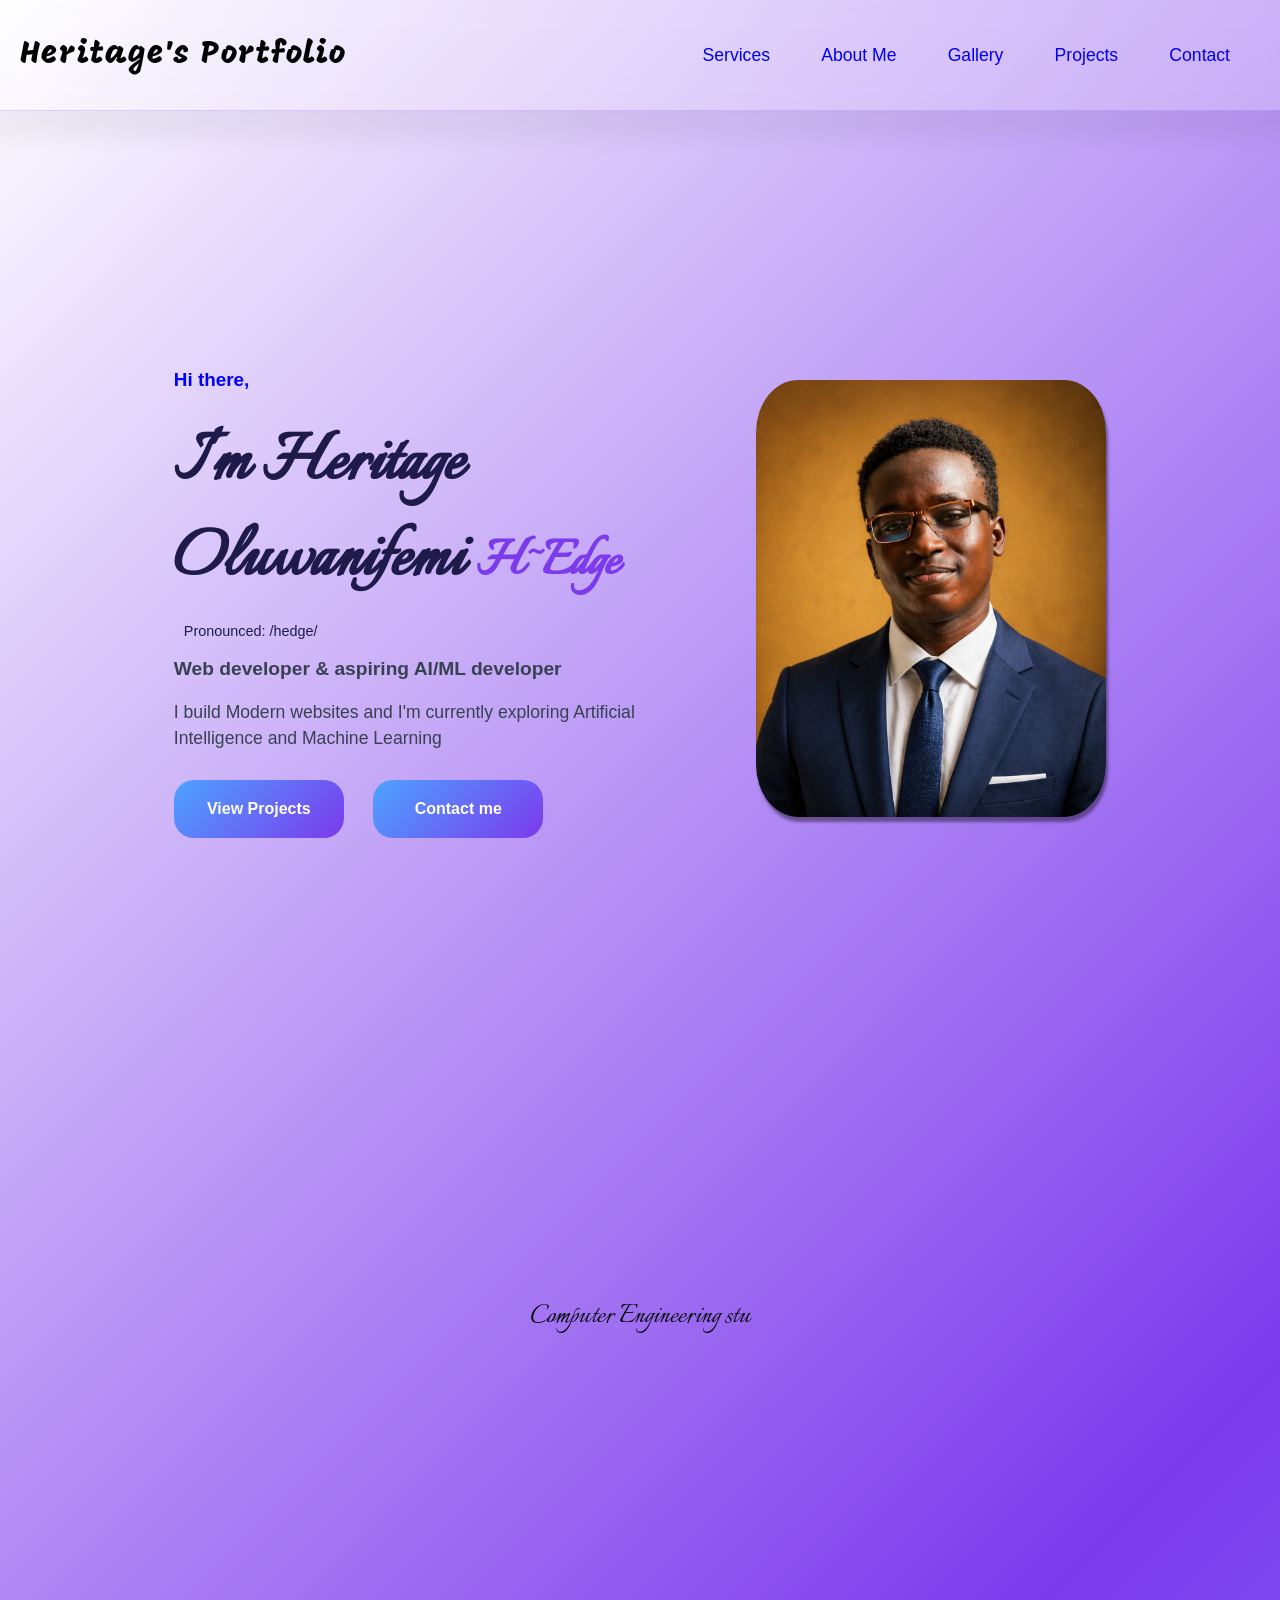
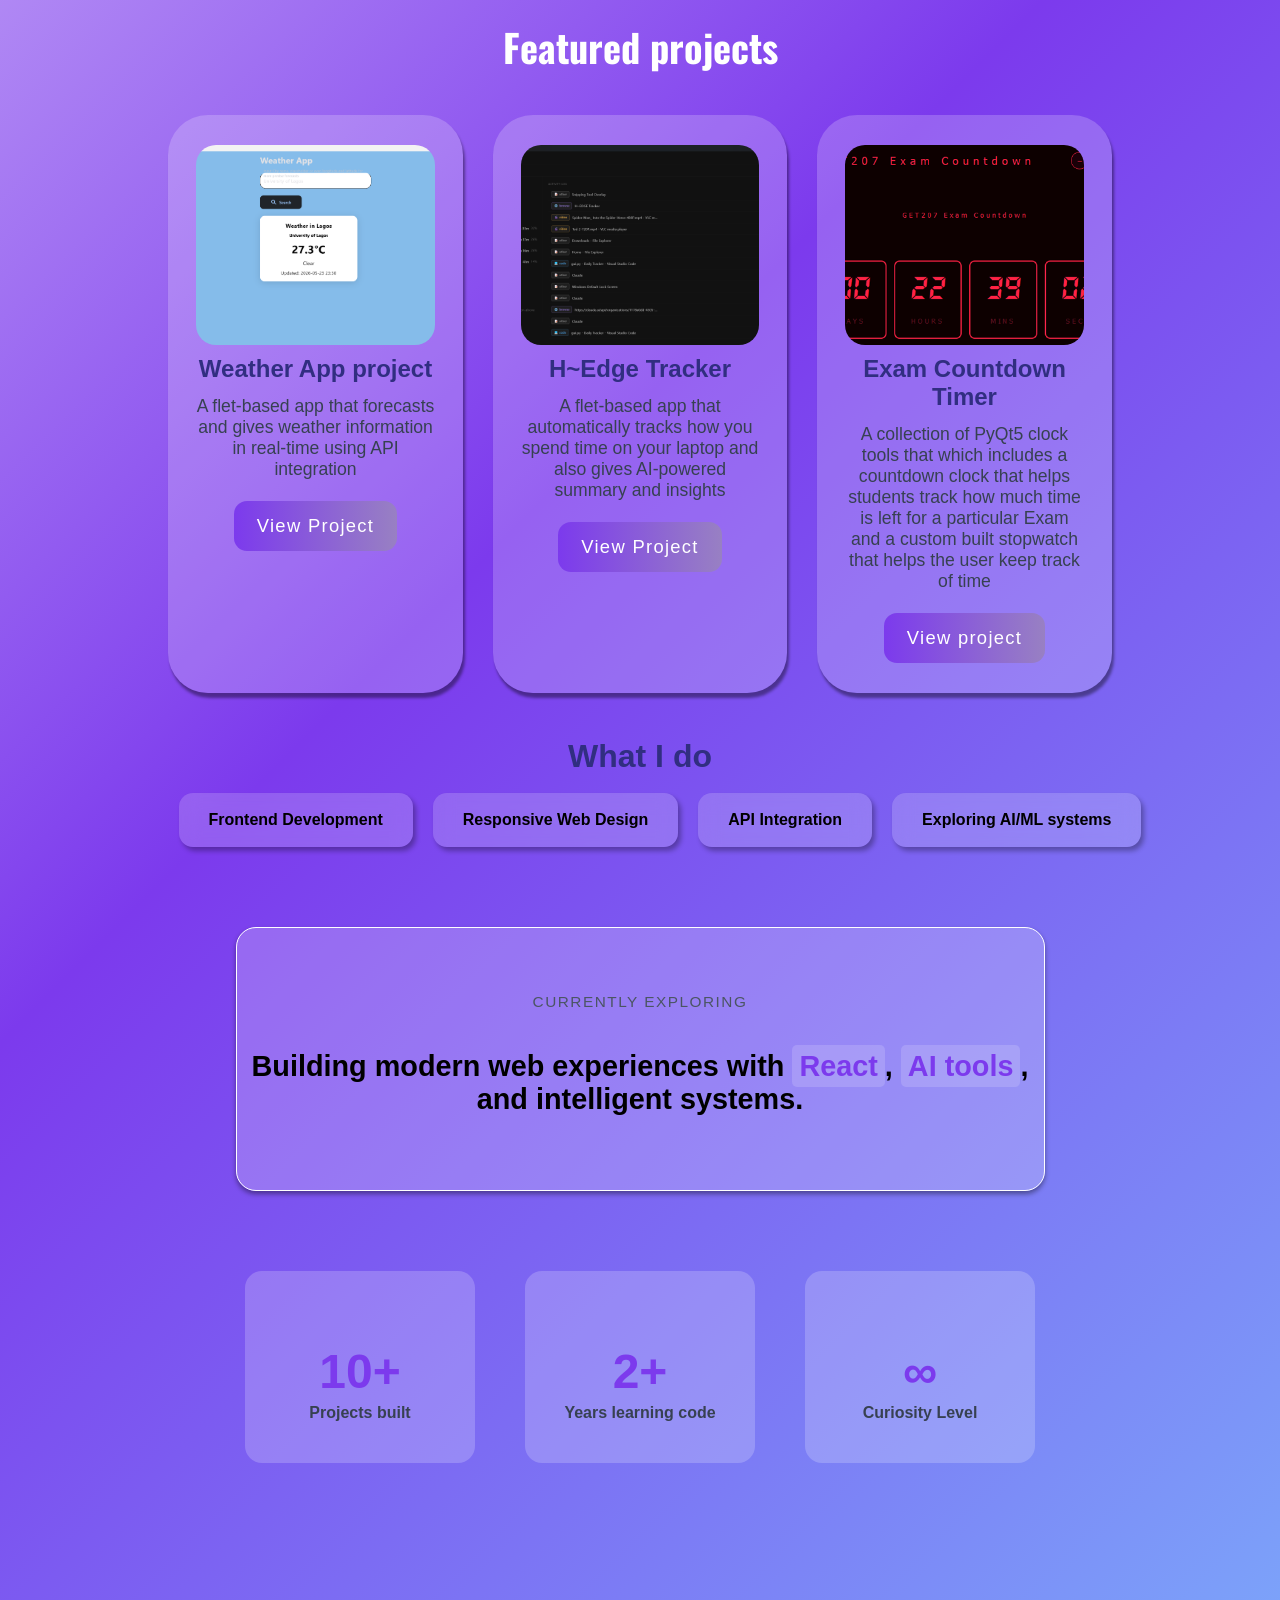
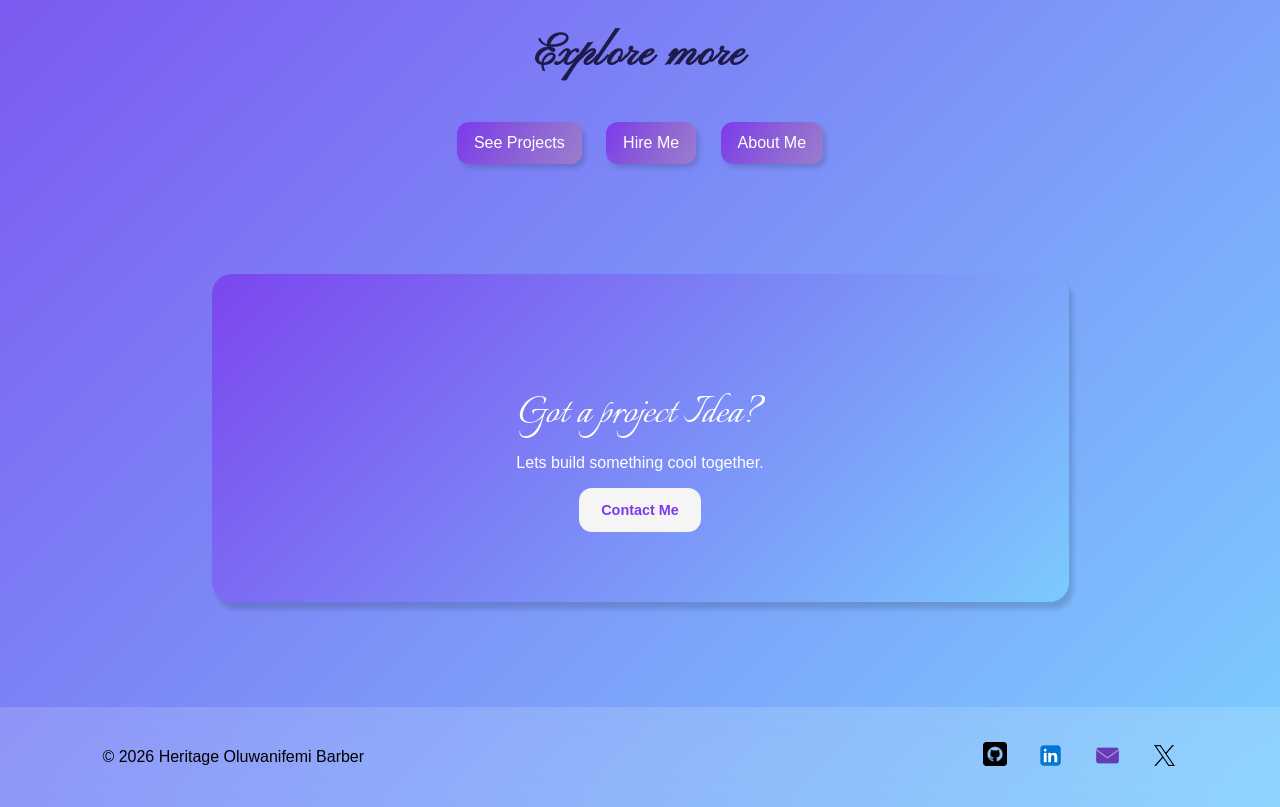
==== commit 8dccf6af: "almost completed just to add finishing touches" ====
--- a/index.html
+++ b/index.html
@@ -132,20 +132,20 @@
         <section class="cta-strip">
             <h2>Got a project Idea?</h2>
             <p>Lets build something cool together.</p>
-            <button>Contact Me</button>
+            <button class="contact-btn">Contact Me</button>
         </section>
     </main>
 
     <footer>
         <p>&copy; 2026 Heritage Oluwanifemi Barber</p>
+        <div class="footer-links">
+            <a href="https://github.com/h-edgethedev" target="_blank"><img src="assets/github-icon.png" alt="Github logo" height="24px" width="24px"></a>
+            <a href="https://www.linkedin.com/in/barber-heritage-oluwanifemi-3542b6340" target="_blank"><img src="assets/linkedin-icon.png" alt="LinkedIn logo" height="27px" width="27px"></a>
+            <a href="mailto:oluwanifemibarber@gmail.com" target="_blank"><img src="assets/email-icon.png" alt="Email logo" height="27px" width="27px"></a>
+            <a href="https://x.com/Barber_Heritage" target="_blank"><img src="assets/x-icon.png" alt="X logo" height="27px" width="27px"></a>
 
-        <div class="footer-links">
-            <a href="https://github.com/h-edgethedev" target="_blank">GitHub</a>
-            <a href="https://www.linkedin.com/in/barber-heritage-oluwanifemi-3542b6340?utm_source=share&utm_campaign=share_via&utm_content=profile&utm_medium=android_app"
-                target="_blank">LinkedIn</a>
-            <a href="mailto:oluwanifemibarber@gmail.com" target="_blank">Email</a>
         </div>
-    </footer>
+    </footer>           
 
     <script src="script.js"></script>
 </body>
--- a/styles.css
+++ b/styles.css
@@ -504,7 +504,7 @@
     opacity: 0;
     transform: translateY(40px);
     /* was translate(-40%) */
-    transition: all 1.2s ease;
+    transition: all 2s ease;
 }
 
 .show {
@@ -517,6 +517,9 @@
 }
 
 @media (max-width: 768px) {
+    main{
+        margin-top: 100px;
+    }
     #menu-btn {
         display: block;
         font-size: 2rem;
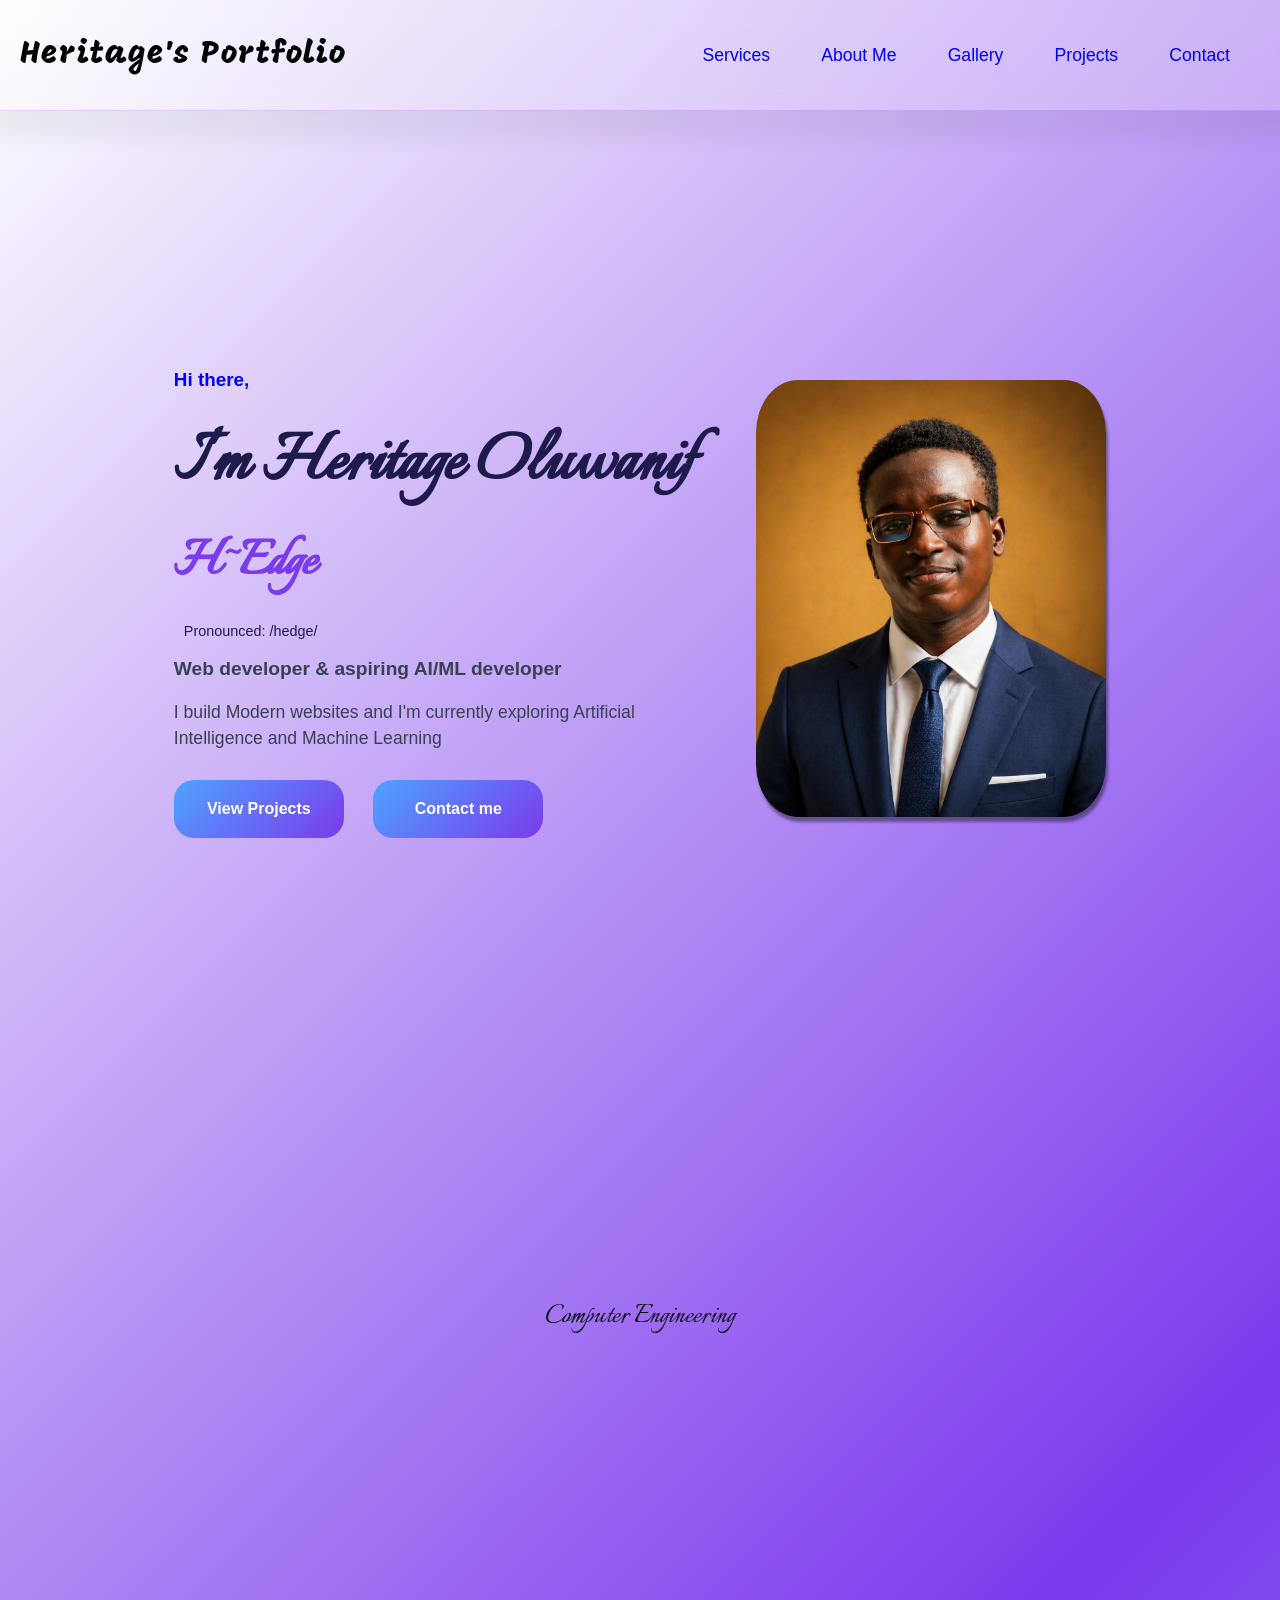
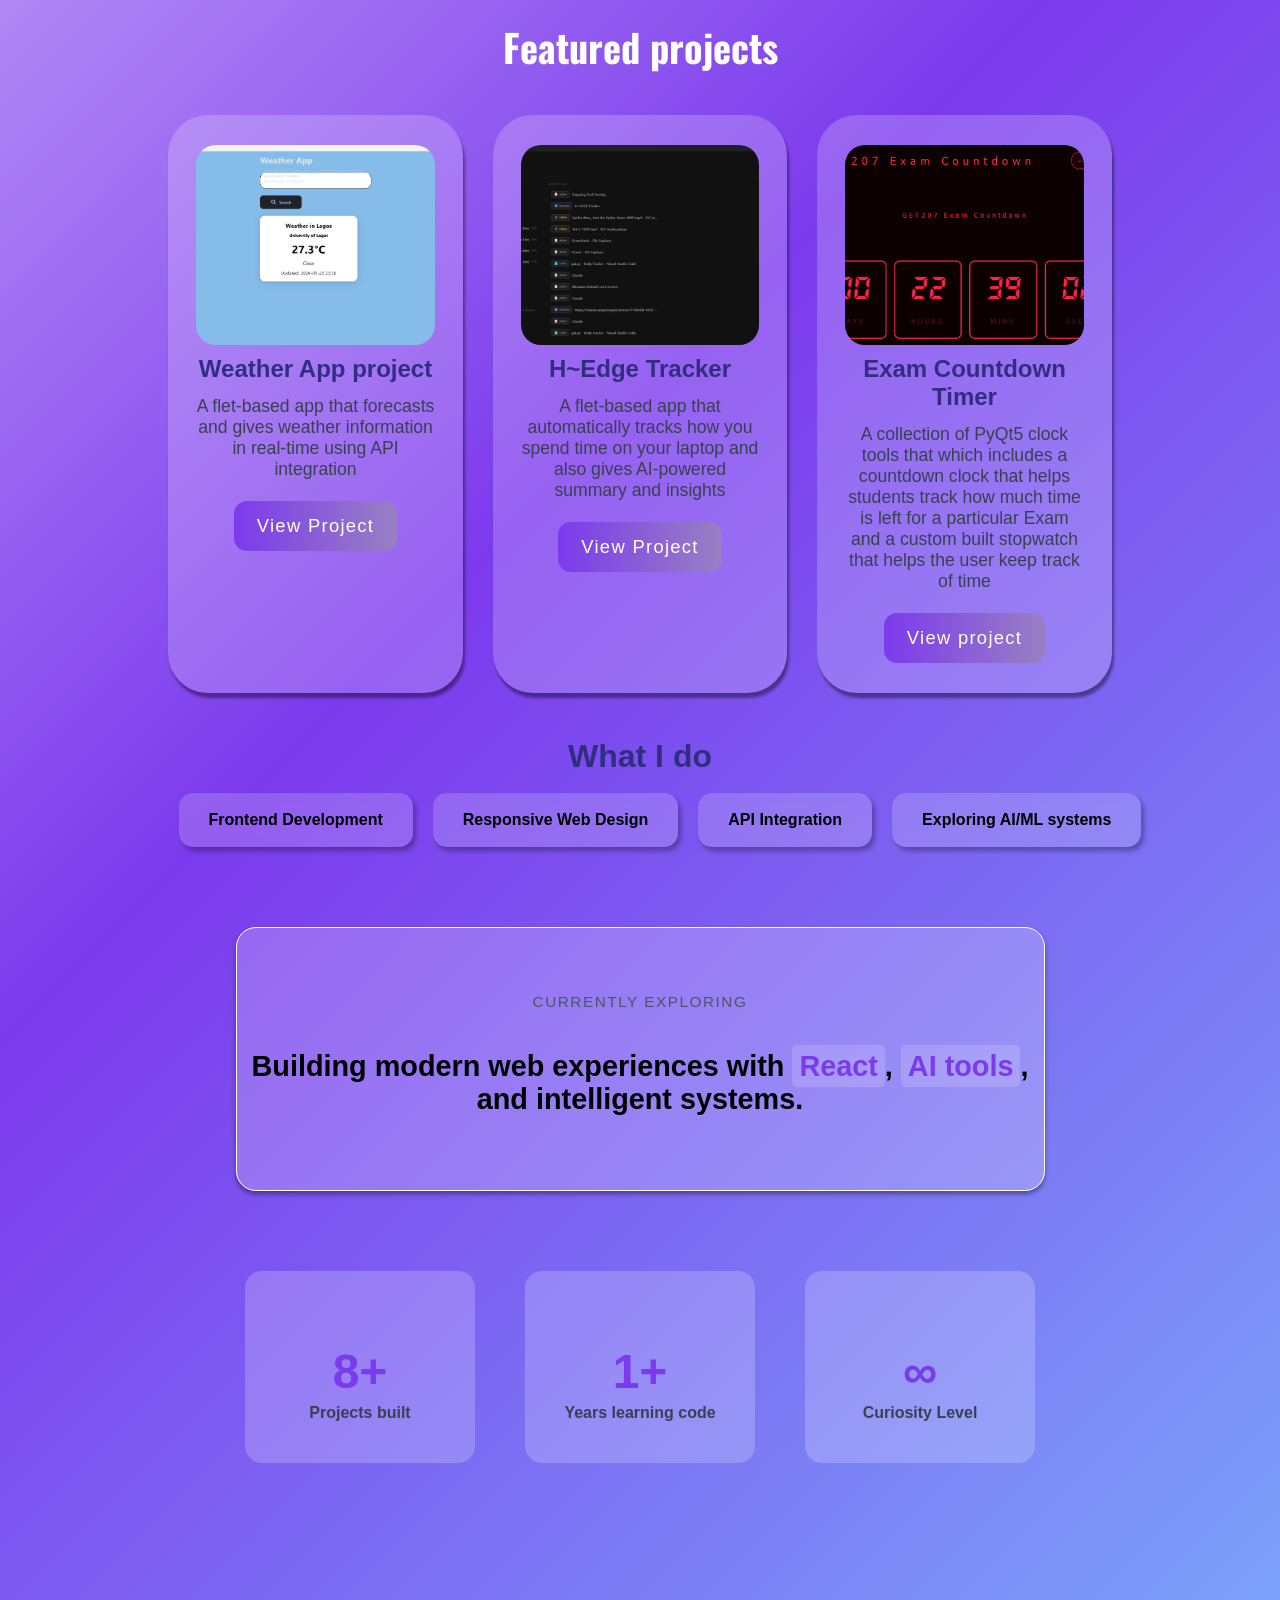
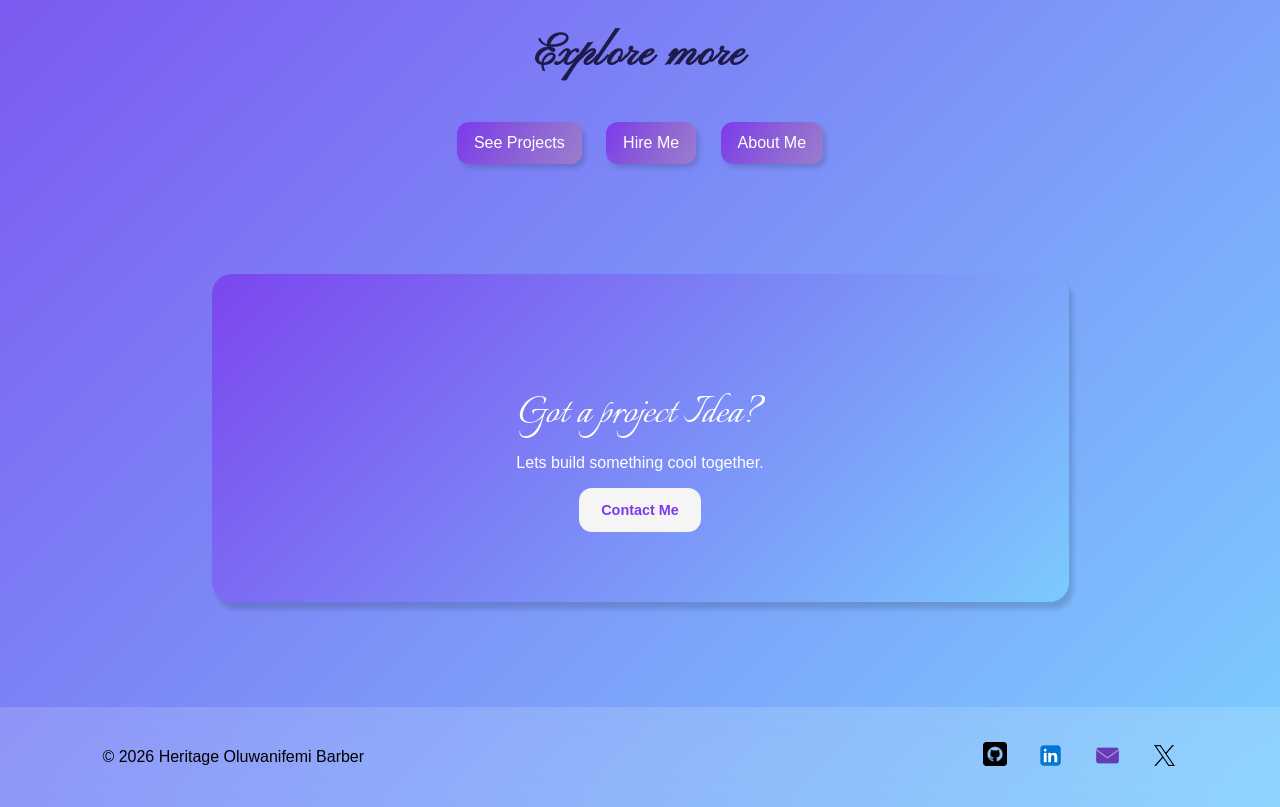
==== commit c0f7f1e2: "making finishing touches" ====
--- a/index.html
+++ b/index.html
@@ -35,8 +35,8 @@
                 <p id="role">I build Modern websites and I'm currently exploring Artificial Intelligence and Machine
                     Learning</p>
 
-                <button class="cta-buttons">View Projects</button>
-                <button class="cta-buttons">Contact me</button>
+                <button class="cta-buttons" id="project-btn">View Projects</button>
+                <button class="cta-buttons" id="contact-me-btn">Contact me</button>
             </div>
 
             <div class="hero-image">
--- a/styles.css
+++ b/styles.css
@@ -502,7 +502,7 @@
 
 .hidden {
     opacity: 0;
-    transform: translateY(40px);
+    transform: translateY(100px);
     /* was translate(-40%) */
     transition: all 2s ease;
 }
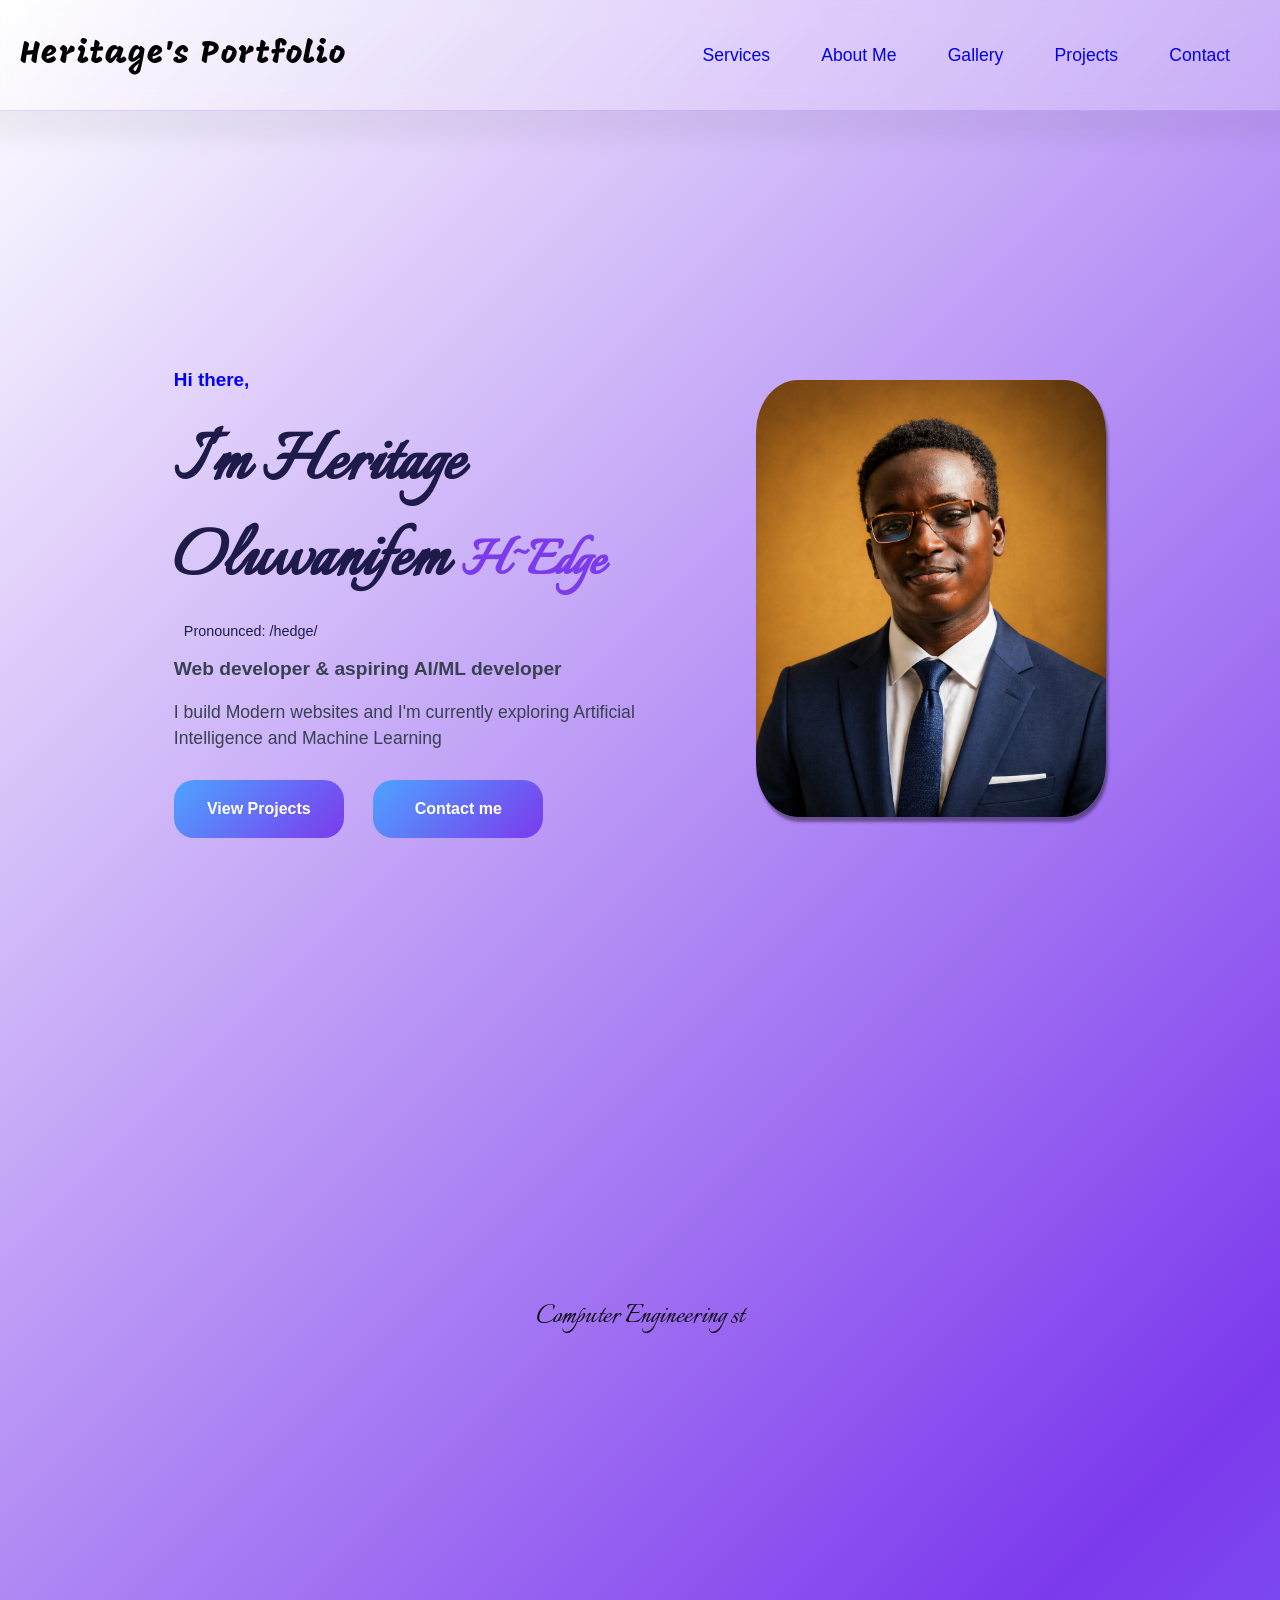
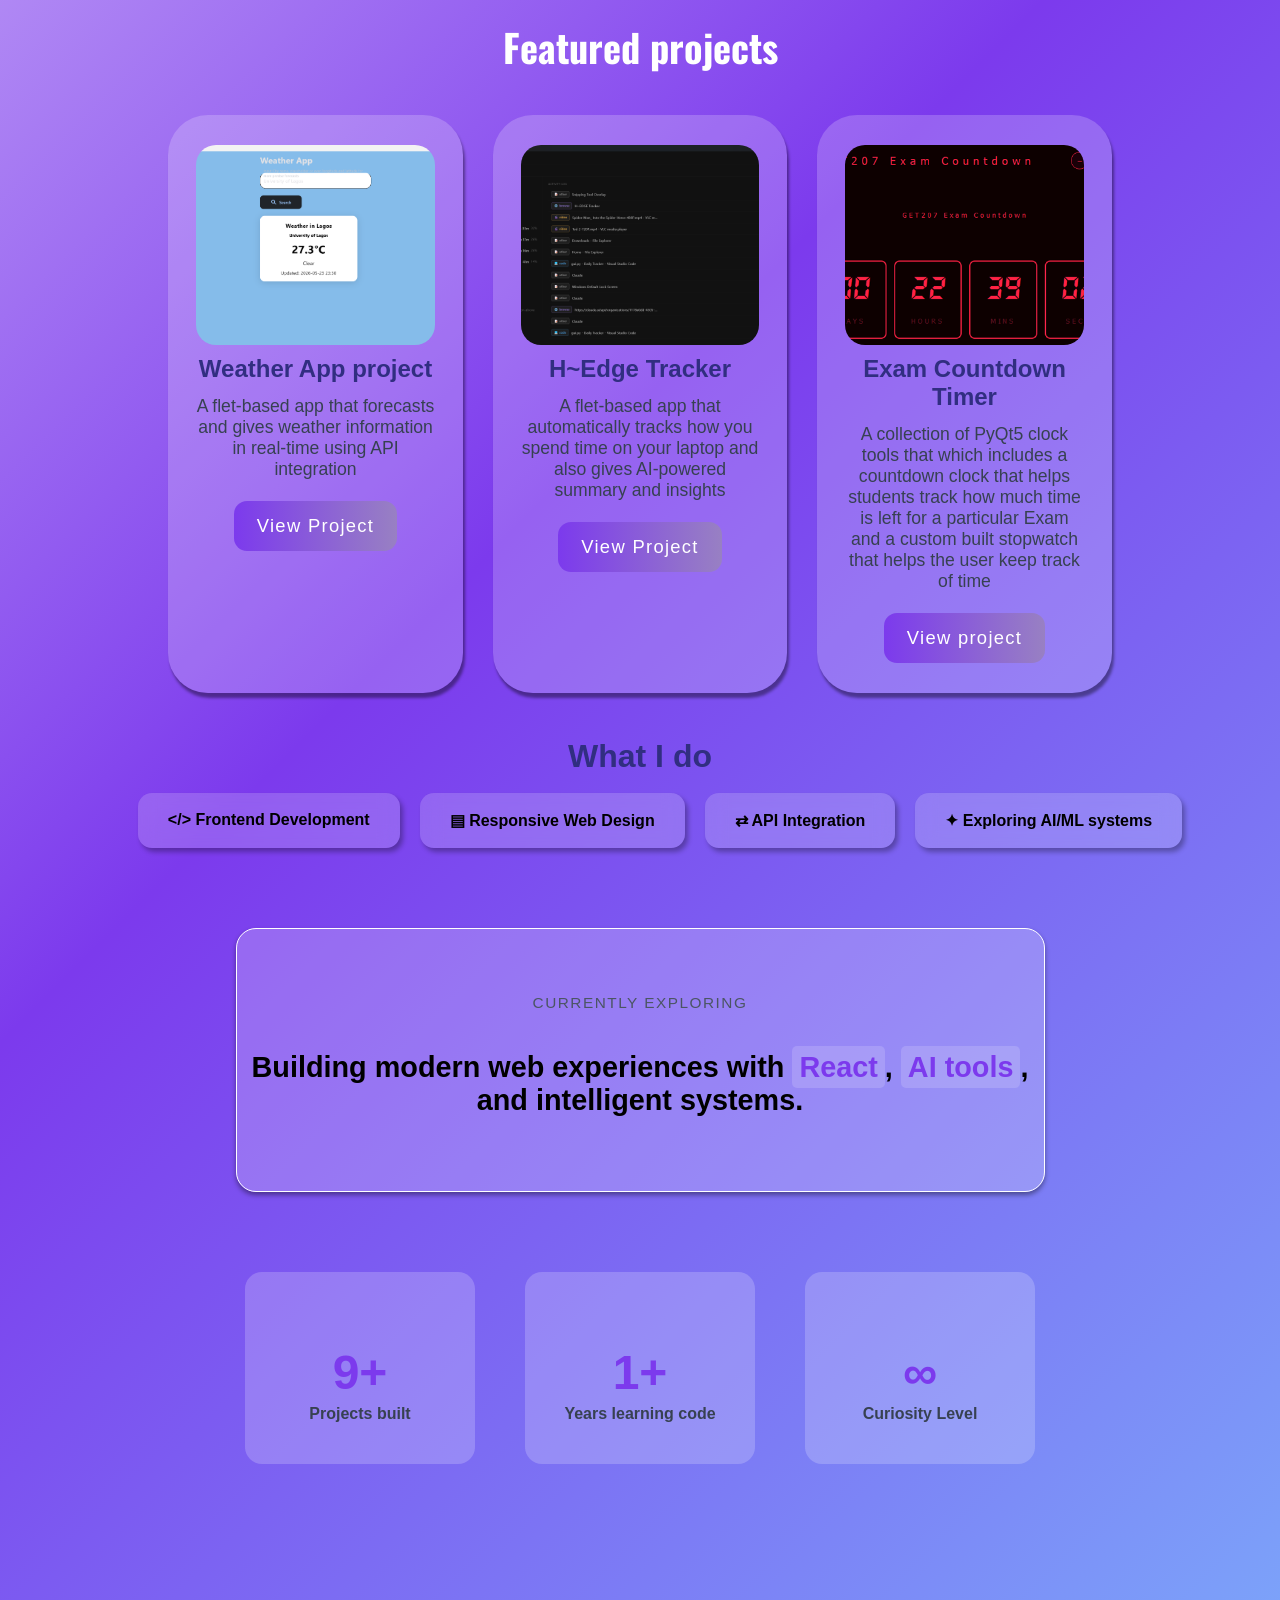
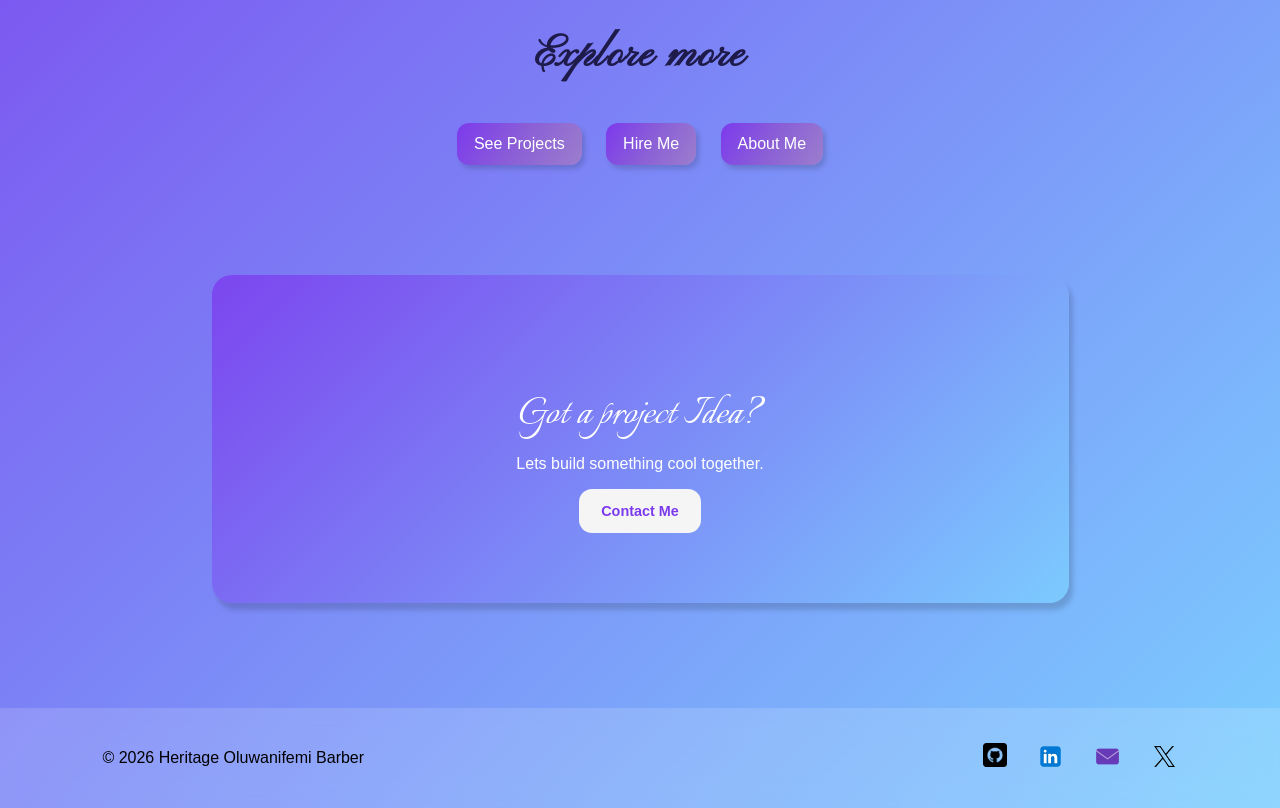
==== commit 44199e6a: "still addding finishing touches" ====
--- a/index.html
+++ b/index.html
@@ -80,17 +80,17 @@
                         helps
                         the user keep track of time</p>
                     <a href="https://github.com/h-edgethedev/Exam-Countdown-timer.git" class="project-link">View
-                        project</a> 
+                        project</a>
                 </div>
             </div>
         </section>
         <section class="what-i-do" id="what-i-do">
             <h2>What I do</h2>
             <ul>
-                <li>Frontend Development</li>
-                <li>Responsive Web Design</li>
-                <li>API Integration</li>
-                <li>Exploring AI/ML systems</li>
+                <li><span class="wid-icon">&lt;/&gt;</span> Frontend Development</li>
+                <li><span class="wid-icon">▤</span> Responsive Web Design</li>
+                <li><span class="wid-icon">⇄</span> API Integration</li>
+                <li><span class="wid-icon">✦</span> Exploring AI/ML systems</li>
             </ul>
         </section>
 
@@ -124,9 +124,9 @@
         <section class="next-step">
             <h2>Explore more</h2>
 
-            <a href="#projects">See Projects</a>
-            <a href="#contact">Hire Me</a>
-            <a href="#about">About Me</a>
+            <a href="projects.html">See Projects</a>
+            <a href="contact.html">Hire Me</a>
+            <a href="about me.html">About Me</a>
         </section>
 
         <section class="cta-strip">
@@ -139,13 +139,17 @@
     <footer>
         <p>&copy; 2026 Heritage Oluwanifemi Barber</p>
         <div class="footer-links">
-            <a href="https://github.com/h-edgethedev" target="_blank"><img src="assets/github-icon.png" alt="Github logo" height="24px" width="24px"></a>
-            <a href="https://www.linkedin.com/in/barber-heritage-oluwanifemi-3542b6340" target="_blank"><img src="assets/linkedin-icon.png" alt="LinkedIn logo" height="27px" width="27px"></a>
-            <a href="mailto:oluwanifemibarber@gmail.com" target="_blank"><img src="assets/email-icon.png" alt="Email logo" height="27px" width="27px"></a>
-            <a href="https://x.com/Barber_Heritage" target="_blank"><img src="assets/x-icon.png" alt="X logo" height="27px" width="27px"></a>
+            <a href="https://github.com/h-edgethedev" target="_blank"><img src="assets/github-icon.png"
+                    alt="Github logo" height="24px" width="24px"></a>
+            <a href="https://www.linkedin.com/in/barber-heritage-oluwanifemi-3542b6340" target="_blank"><img
+                    src="assets/linkedin-icon.png" alt="LinkedIn logo" height="27px" width="27px"></a>
+            <a href="mailto:oluwanifemibarber@gmail.com" target="_blank"><img src="assets/email-icon.png"
+                    alt="Email logo" height="27px" width="27px"></a>
+            <a href="https://x.com/Barber_Heritage" target="_blank"><img src="assets/x-icon.png" alt="X logo"
+                    height="27px" width="27px"></a>
 
         </div>
-    </footer>           
+    </footer>
 
     <script src="script.js"></script>
 </body>
--- a/styles.css
+++ b/styles.css
@@ -517,9 +517,10 @@
 }
 
 @media (max-width: 768px) {
-    main{
+    main {
         margin-top: 100px;
     }
+
     #menu-btn {
         display: block;
         font-size: 2rem;
@@ -529,7 +530,7 @@
         color: white;
     }
 
-    #title{
+    #title {
         font-size: 1.7rem;
     }
 
@@ -549,10 +550,11 @@
         border-bottom: 1px solid rgba(182, 255, 60, 0.2);
     }
 
-    header{
+    header {
         position: fixed;
         width: 94%;
     }
+
     .header-nav.active {
         display: block;
     }
@@ -631,6 +633,61 @@
         flex-direction: column;
         align-items: center;
         gap: 10px;
+    }
+
+.what-i-do ul {
+        gap: 14px;
+        padding: 0;
+    }
+
+    .what-i-do li {
+        width: 85%;
+        max-width: 320px;
+        margin: 0 auto;
+        display: flex;
+        align-items: center;
+        gap: 14px;
+        text-align: left;
+        padding: 16px 20px;
+        background: linear-gradient(135deg,
+                rgba(255, 255, 255, 0.25),
+                rgba(124, 58, 237, 0.12));
+        border: 1px solid rgba(255, 255, 255, 0.5);
+        border-radius: 16px;
+        box-shadow: 0 8px 20px -8px rgba(124, 58, 237, 0.4);
+        font-size: 1rem;
+        position: relative;
+        overflow: hidden;
+    }
+
+    /* a soft accent bar on the left edge of each card */
+    .what-i-do li::before {
+        content: "";
+        position: absolute;
+        left: 0;
+        top: 0;
+        bottom: 0;
+        width: 4px;
+        background: linear-gradient(180deg, #7c3aed, #4da3ff);
+    }
+
+    /* the icon in a rounded gradient tile */
+    .wid-icon {
+        display: inline-flex;
+        align-items: center;
+        justify-content: center;
+        width: 40px;
+        height: 40px;
+        flex-shrink: 0;
+        border-radius: 12px;
+        background: linear-gradient(135deg, #7c3aed, #4da3ff);
+        color: white;
+        font-size: 1.1rem;
+        box-shadow: 0 4px 10px -2px rgba(124, 58, 237, 0.5);
+    }
+
+    .what-i-do li:active {
+        transform: scale(0.97);
     }
 }
 
@@ -1079,20 +1136,6 @@
     width: 100%;
 }
 
-/* each icon card */
-.lang-card {
-    background: rgba(255, 255, 255, 0.2);
-    backdrop-filter: blur(10px);
-    border: 1px solid rgba(255, 255, 255, 0.4);
-    border-radius: 18px;
-    padding: 24px 30px;
-    display: flex;
-    flex-direction: column;
-    align-items: center;
-    gap: 12px;
-    transition: transform 0.35s ease, background 0.35s ease;
-}
-
 .languages {
     width: 85%;
     max-width: 950px;
@@ -1359,41 +1402,44 @@
     .intro {
         font-size: 3.5rem;
     }
-    .desc-p{
+
+    .desc-p {
         font-size: 1.5rem;
     }
-    .drives p{
+
+    .drives p {
         font-size: 1.5rem;
     }
 
-    .skill p{
+    .skill p {
         font-size: 1.3rem;
     }
 
-    .experience h2{
+    .experience h2 {
         font-size: 2.4rem;
     }
 
-    .exp-left h3{
+    .exp-left h3 {
         font-size: 1.5rem;
     }
-    .exp-right p{
+
+    .exp-right p {
         font-size: 1.4rem;
     }
 
-    .exp-org{
+    .exp-org {
         font-size: 1.2rem;
     }
 
-    .exp-desc{
+    .exp-desc {
         font-size: 1.2rem;
     }
 
-    .fun-facts li{
+    .fun-facts li {
         font-size: 1.2rem;
     }
 
-    #quote{
+    #quote {
         font-size: 3.3rem;
     }
 }
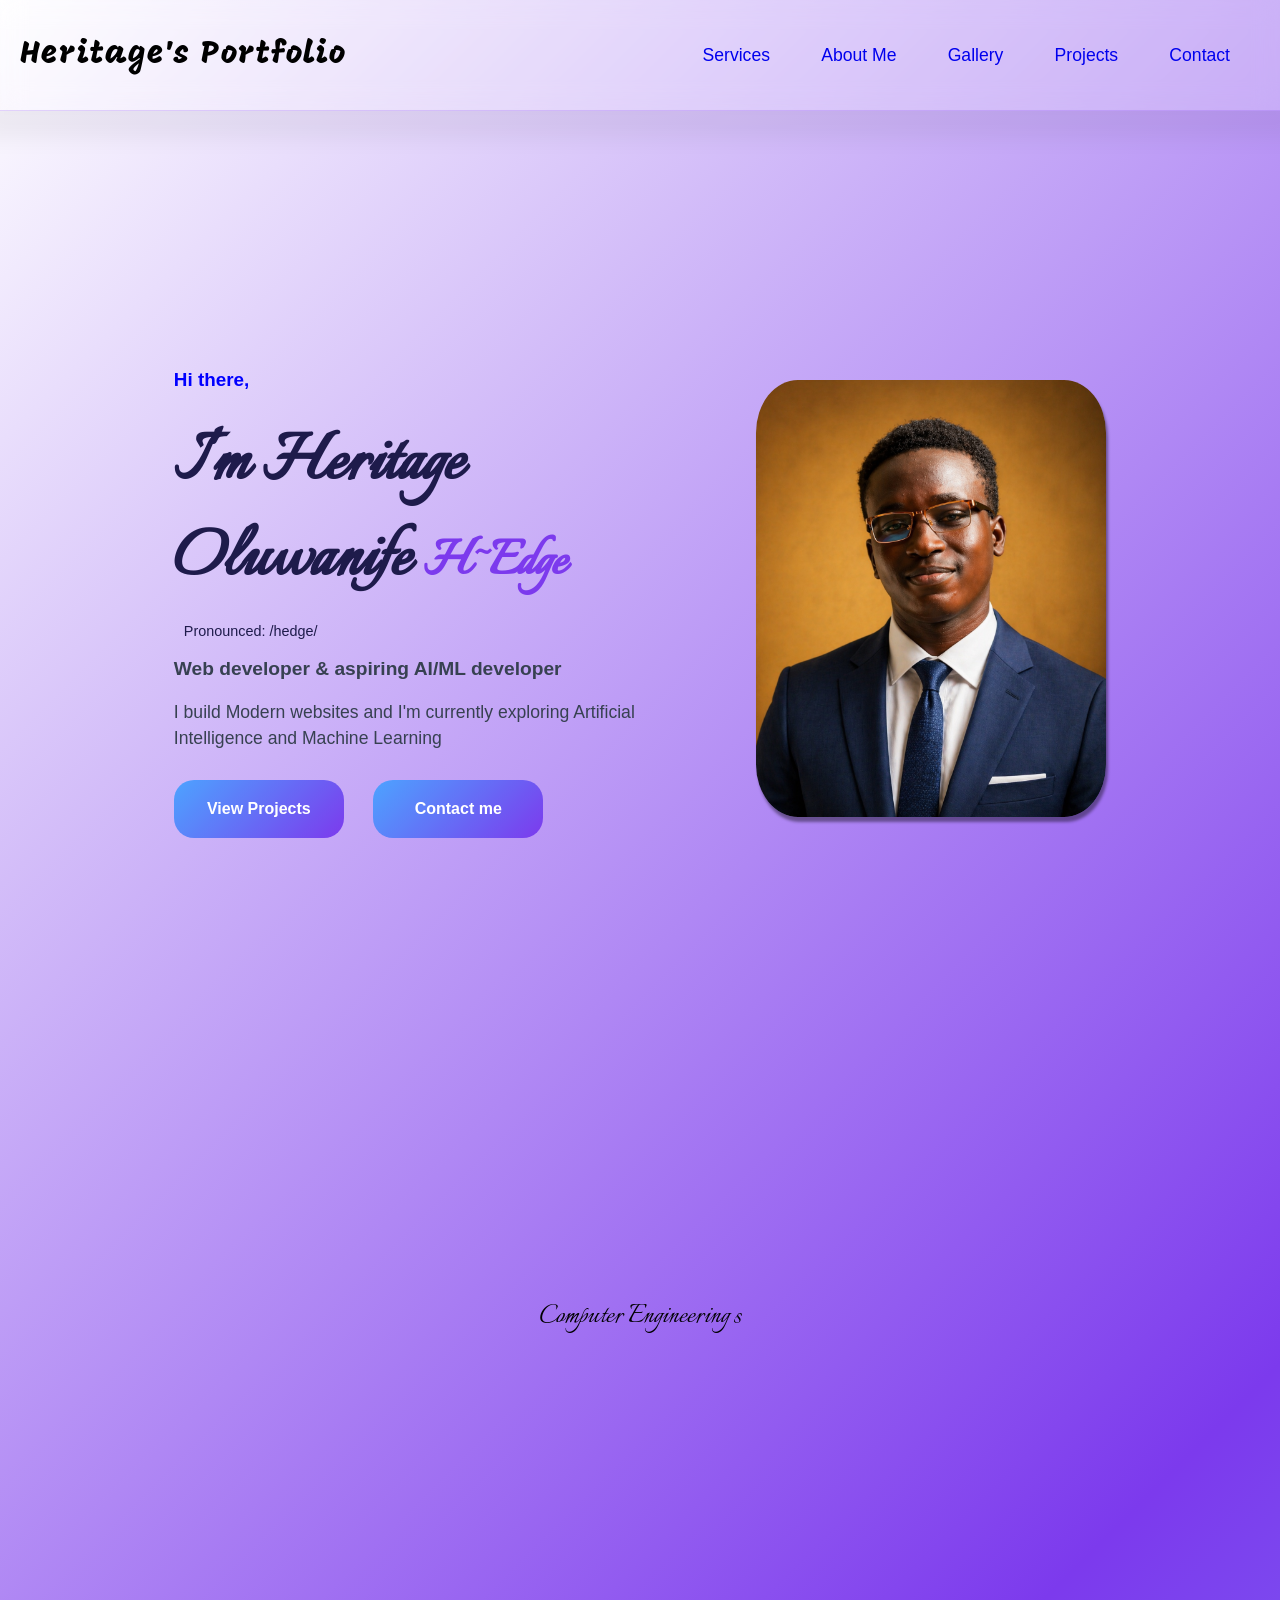
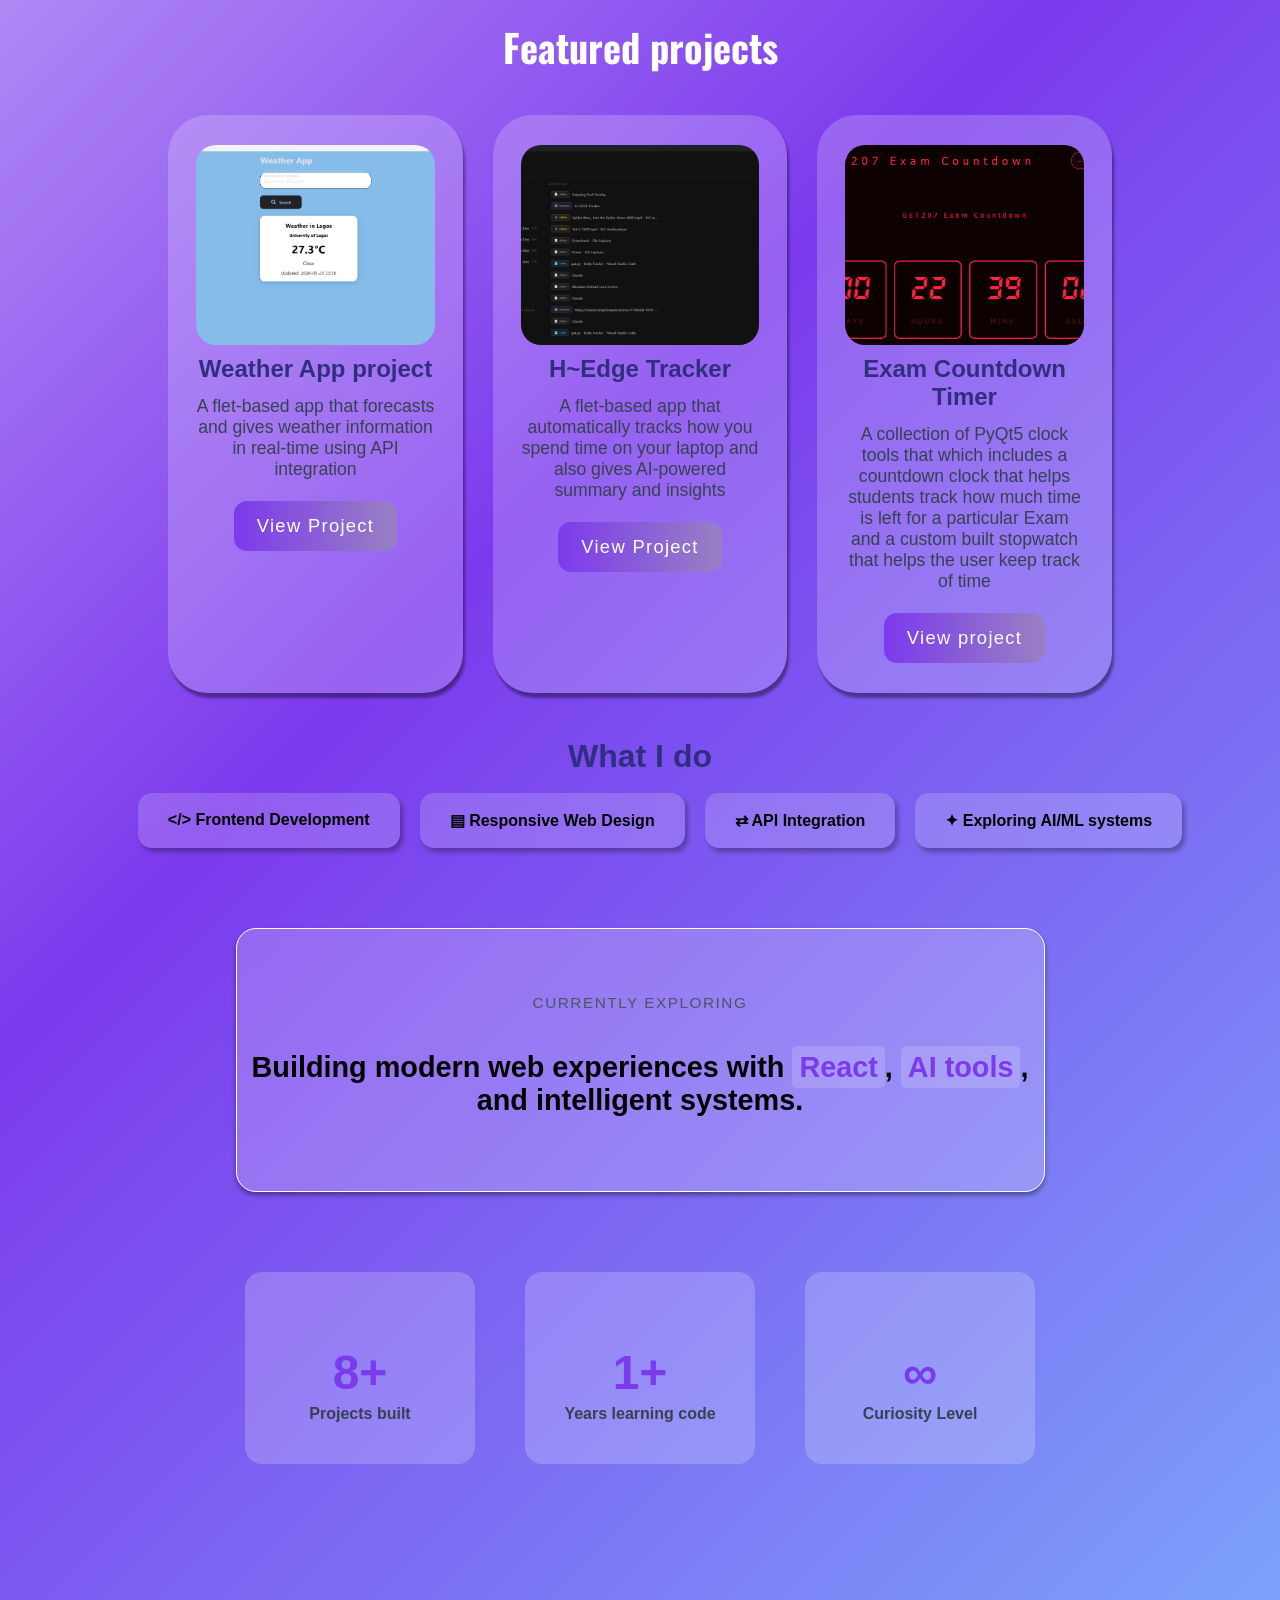
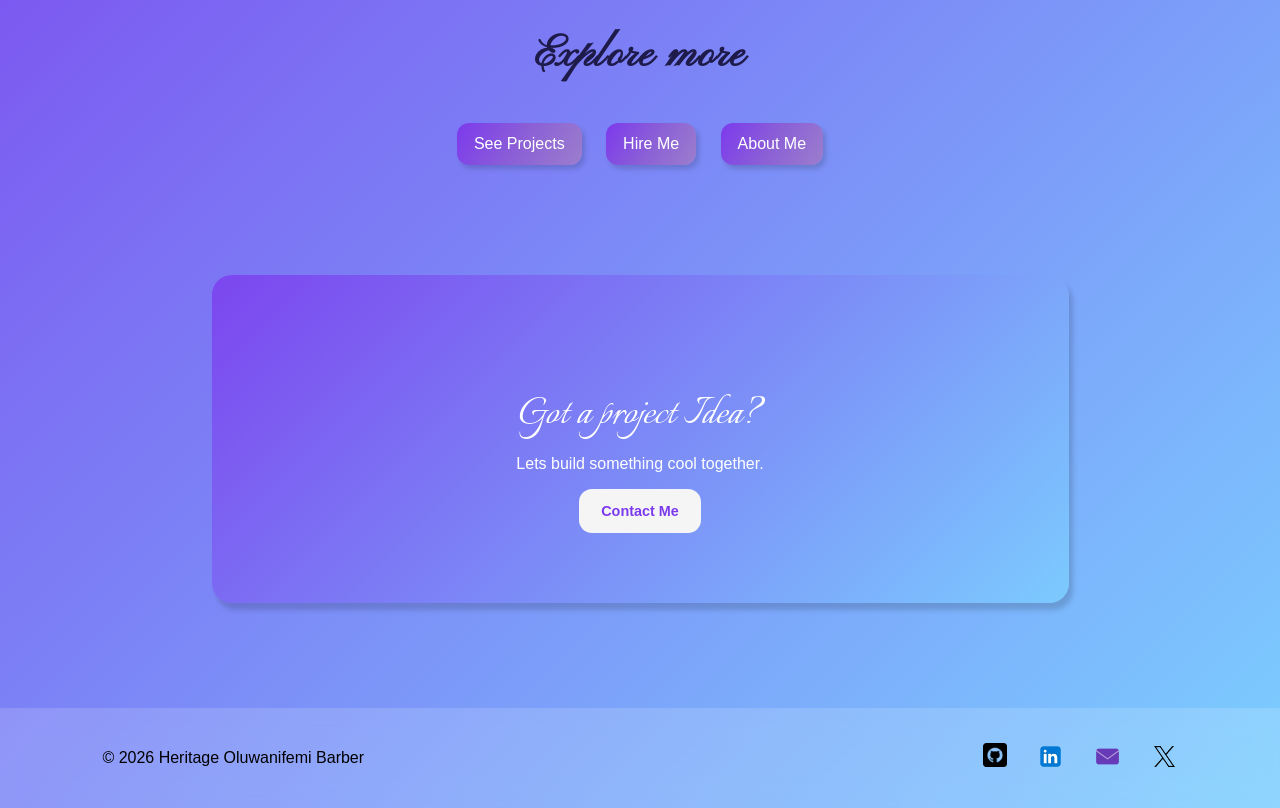
==== commit 8cdc3ae5: "added a favicon icon" ====
--- a/index.html
+++ b/index.html
@@ -6,6 +6,7 @@
     <meta name="viewport" content="width=device-width, initial-scale=1.0">
     <title>Heritage's portfolio</title>
     <link rel="stylesheet" href="styles.css">
+    <link rel="icon" href="assets/favicon.ico">
 </head>
 
 <body>
--- a/styles.css
+++ b/styles.css
@@ -1577,6 +1577,21 @@
         font-size: 1rem;
     }
 
+     .randomquotes {
+        width: 90%;
+        padding: 50px 20px;     /* was 60px 50px — trim the big side padding */
+    }
+
+    #quote {
+        font-size: 1.9rem;      /* smaller so it doesn't wrap weirdly */
+        line-height: 1.35;
+    }
+
+    .randomquotes::before {
+        font-size: 4.5rem;      /* shrink the big decorative " a bit */
+        top: -10px;
+    }
+
     /* the purple arrow marker */
     .currently-learning ul li::before {
         content: "→";
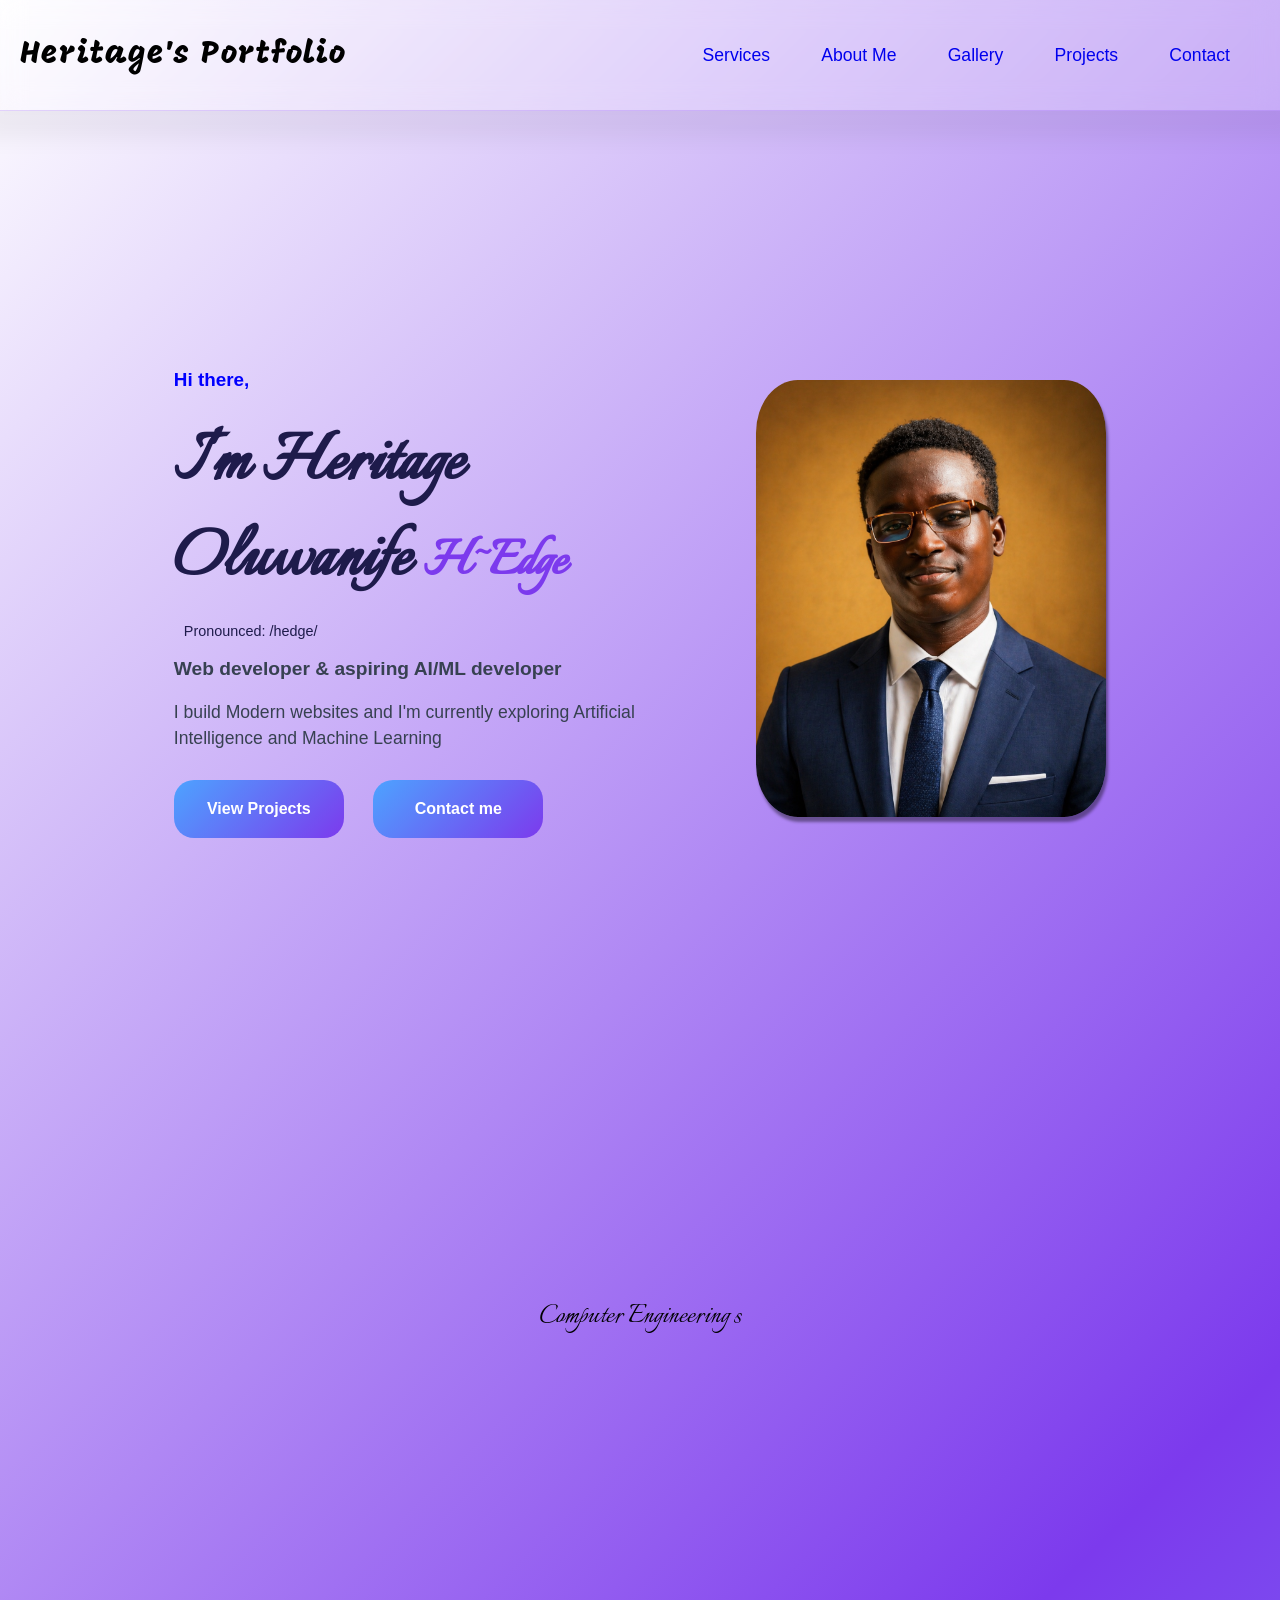
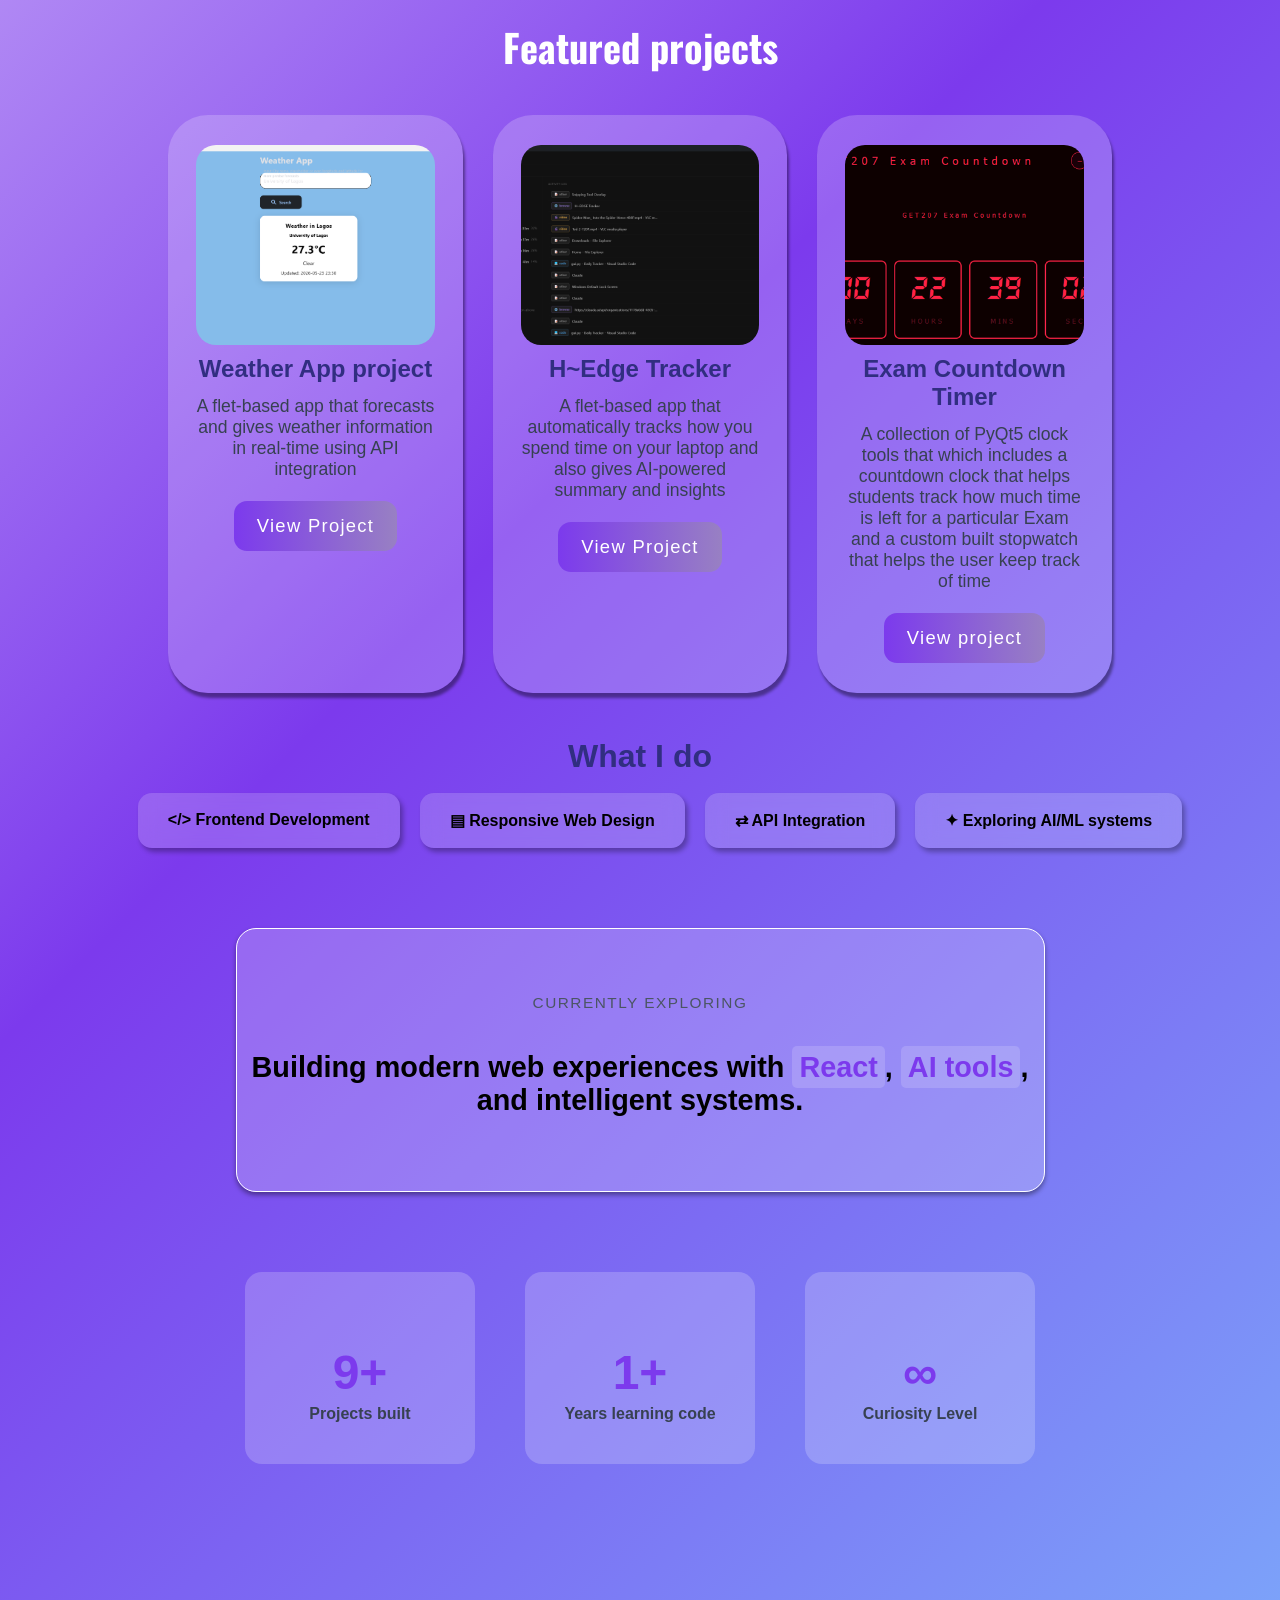
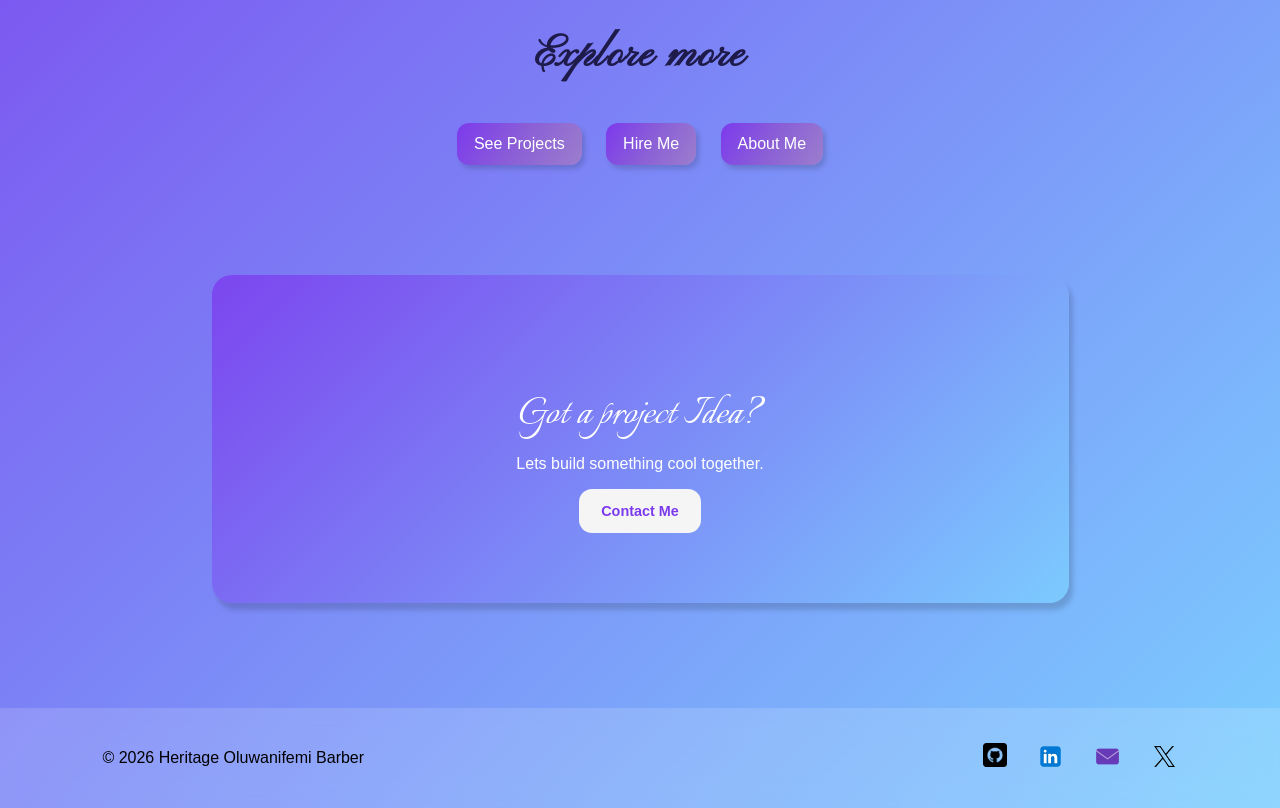
==== commit a48b10ec: "trying out asynchronous" ====
--- a/index.html
+++ b/index.html
@@ -152,7 +152,7 @@
         </div>
     </footer>
 
-    <script src="script.js"></script>
+    <script src="script.js" async></script>
 </body>
 
 </html>
--- a/styles.css
+++ b/styles.css
@@ -1657,4 +1657,58 @@
     .exp-date {
         margin-top: 2px;
     }
+}
+
+/* --- personal photo --- */
+.personal-photo {
+    text-align: center;
+    margin: 0 auto 70px;
+    width: 90%;
+    max-width: 900px;
+}
+
+.photo-frame {
+    display: inline-block;
+    border-radius: 20px;
+    overflow: hidden;
+    border: 1px solid rgba(255, 255, 255, 0.5);
+    box-shadow: 0 12px 30px -10px rgba(124, 58, 237, 0.5);
+    background: rgba(255, 255, 255, 0.15);
+    padding: 8px;
+    transition: transform 0.4s ease;
+}
+
+.photo-frame:hover {
+    transform: translateY(-6px);
+}
+
+.photo-frame img {
+    display: block;
+    width: 320px;            /* capped so the tall photo doesn't dominate */
+    max-width: 100%;
+    height: auto;
+    border-radius: 14px;
+}
+
+.photo-caption {
+    margin-top: 18px;
+    font-family: "Italianno", cursive;
+    font-size: 1.8rem;
+    color: var(--ink);
+}
+
+/* phone */
+@media (max-width: 600px) {
+    .personal-photo {
+        width: 95%;
+    }
+
+    .photo-frame img {
+        width: 100%;
+        max-width: 280px;     /* keeps the portrait photo from getting too big */
+    }
+
+    .photo-caption {
+        font-size: 1.5rem;
+    }
 }
